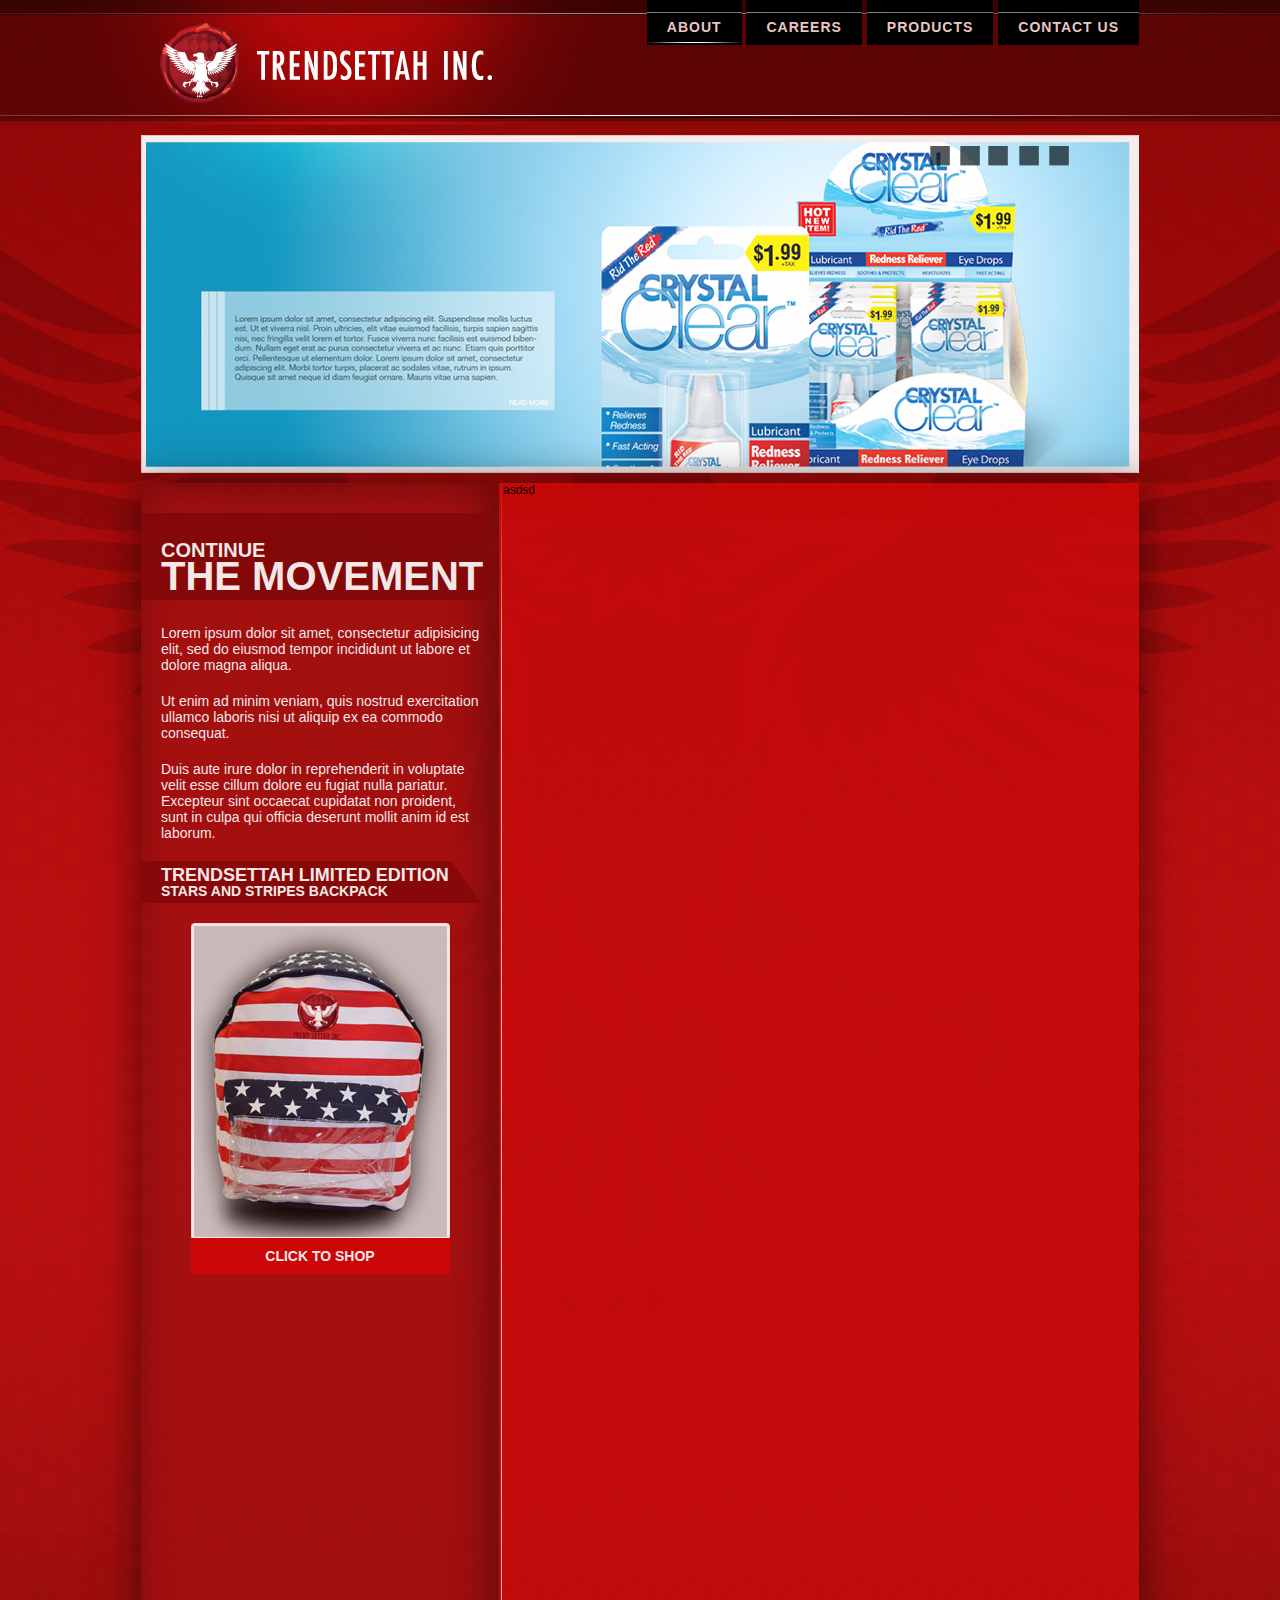
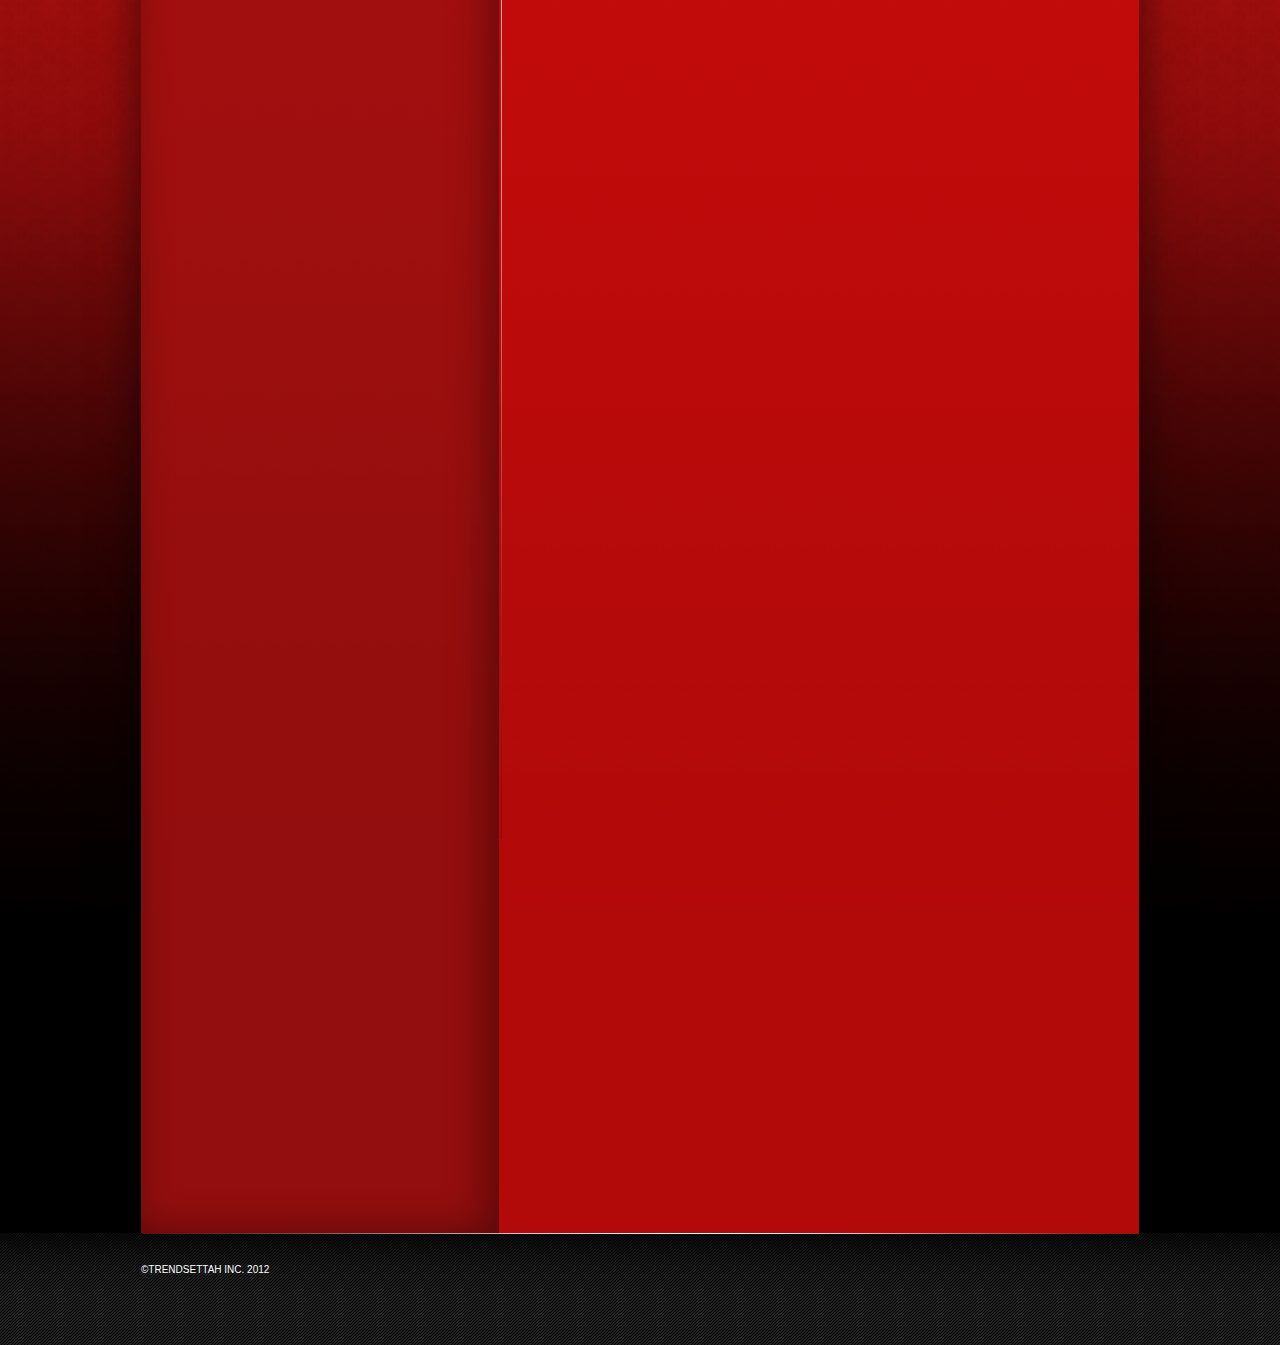
==== about.html @ 8397fa23 "adding new files to master" ====
<!DOCTYPE html PUBLIC "-//W3C//DTD XHTML 1.0 Transitional//EN" "http://www.w3.org/TR/xhtml1/DTD/xhtml1-transitional.dtd">
<html xmlns="http://www.w3.org/1999/xhtml">
<head>
<meta http-equiv="Content-Type" content="text/html; charset=utf-8" />
<link rel="stylesheet" type="text/css" href="css/styles.css" media="all">
<title>TRENDSETTAH INC</title>
</head>
<body>
    <div id="wrapper">
    	<div class="w1">
			<div class="w2">
            	<!-- HEADER -->
                <header id="header">
                	<section class="header">
                        <section class="logo"><a href="index.html"><img src="images/blank.gif" /></a></section>
                        <section class="main-nav-box">
                            <nav id="main-nav">
                                <ul>
                                    <li class="active"><a href="about.html">About</a></li>
                                    <li><a href="careers.html">Careers</a></li>
                                    <li><a href="products.html">Products</a></li>
                                    <li><a href="contactus.html">Contact Us</a></li>
                                </ul>
                            </nav>
                        </section>
                    </section>
                </header><!-- / HEADER -->
                
                <!-- / MAIN --><div id="main">
                	<div class="eagle-bg">
                		<section id="main-section">
                            <section class="slider">
                            	<img src="images/slider-temp.jpg" />
                            </section>
                            
                            <section class="content">
                                <section class="left-col left-float">
                                	<section class="left-col-lable-box">
                                        <h2>CONTINUE</h2>
                                        <h1>THE MOVEMENT</h1>                                        
                                    </section>
                                    <section class="left-col-content-text">
                                    Lorem ipsum dolor sit amet, consectetur adipisicing elit, sed do eiusmod tempor incididunt ut labore et dolore magna aliqua. 
                                    </section> 
                                    <section class="left-col-content-text">
                                    Ut enim ad minim veniam, quis nostrud exercitation ullamco laboris nisi ut aliquip ex ea commodo consequat. 
                                    </section> 
                                    <section class="left-col-content-text">
                                    Duis aute irure dolor in reprehenderit in voluptate velit esse cillum dolore eu fugiat nulla pariatur. Excepteur sint occaecat cupidatat non proident, sunt in culpa qui officia deserunt mollit anim id est laborum.
                                    </section> 
                                    <section class="left-col-shop">
                                        <section class="left-col-lable-box2">
                                        	<i></i>
                                            <h1>TRENDSETTAH LIMITED EDITION</h1>
                                            <h2>STARS AND STRIPES BACKPACK</h2>
                                        </section>
                                        <section class="left-col-shop-image left-center">
                                        	<img src="images/backpack_shop.jpg" />
                                        </section> 
                                        <section class="left-col-shop-link left-center">
                                        	<a href="shop.html">CLICK TO SHOP</a>
                                        </section> 
                                    </section>
                                </section>
                                <section class="divider-col left-float"></section>
                                <section class="right-col left-float">asdsd</section>
                            </section>
                            <section class="footer-divider"></section>
                		</section>
                        
                    </div>
                </div><!-- / MAIN -->
				
                <!-- FOOTER --><footer id="footer">
                    <footer class="footer-divider"></footer>
                    <footer class="footer-copyright">©TRENDSETTAH INC. 2012</footer>
                </footer><!-- / FOOTER -->
            </div>
    	</div>            
    </div>
</body>
</html>
---- css/styles.css ----
@font-face{
	font-family: 'myriadpro-semibold';
	src:url('../font/myriadpro-semibold.eot');
	src:url('../font/myriadpro-semibold.eot?#iefix') format('embedded-opentype'),
		url('../font/myriadpro-semibold.woff') format('woff'),
		url('../font/myriadpro-semibold.ttf') format('truetype'),
		url('../font/myriadpro-semibold.svg#MyriadProSemibold') format('svg');
}
@font-face{
	font-family: 'MyriadPro-Regular';
	src:url('../font/MyriadPro-Regular.eot');
	src:url('../font/MyriadPro-Regular.eot?#iefix') format('embedded-opentype'),
		url('../font/MyriadPro-Regular.woff') format('woff'),
		url('../font/MyriadPro-Regular.ttf') format('truetype'),
		url('../font/MyriadPro-Regular.svg#MyriadPro-Regular') format('svg');
}
@font-face{
	font-family: 'helveticaltstd-boldcond';
	src:url('../font/helveticaltstd-boldcond.eot');
	src:url('../font/helveticaltstd-boldcond.eot?#iefix') format('embedded-opentype'),
		url('../font/helveticaltstd-boldcond.woff') format('woff'),
		url('../font/helveticaltstd-boldcond.ttf') format('truetype'),
		url('../font/helveticaltstd-boldcond.svg#HelveticaLTStdCondBold') format('svg');
}
@font-face{
	font-family: 'helveticaneueltstd-mdcn';
	src:url('../font/helveticaneueltstd-mdcn.eot');
	src:url('../font/helveticaneueltstd-mdcn.eot?#iefix') format('embedded-opentype'),
		url('../font/helveticaneueltstd-mdcn.woff') format('woff'),
		url('../font/helveticaneueltstd-mdcn.ttf') format('truetype'),
		url('../font/helveticaneueltstd-mdcn.svg#HelveticaNeueLTStdMedCnRg') format('svg');
}
body{
	margin:0;
	color:#000;
	background:#000 url(../images/main_bg.jpg) left top repeat-x;
	font:12px/15px Arial, Helvetica, sans-serif;
	/*background:#f2e9da;*/
	min-width:980px;
}
img{
	border-style:none;
}
a{
	text-decoration:none;
	color:#00f;
}
a:hover{
	text-decoration:underline;
}
input,
textarea,
select{
	font:100% Arial, Helvetica, sans-serif;
	vertical-align:middle;
	color:#000;
}
a:focus,
input:focus,
textarea:focus,
select:focus{
	outline:none;
}
form,fieldset{
	margin:0;
	padding:0;
	border-style:none;
}
q{
	quotes:none;
}
q:before{
	content:''
}
q:after{
	content:''
}
article,
aside,
footer,
header,
nav,
section{
	display:block;
}
/* headings */ 
h1{
	font:30px/34px Arial, Helvetica, sans-serif;
	margin:0 0 15px;
}
h2{
	font-size:36px;
	line-height:40px;
	font-weight:normal;
	margin:0 0 15px;
}
h3{
	font-size:15px;
	line-height:19px;
	margin:0 0 15px;
}
h4{
	font-size:16px;
	line-height:20px;
	margin:0 0 15px;
}
h5{
	font-size:12px;
	line-height:16px;
	margin:0 0 15px;
}
h6{
	font-size:10px;
	line-height:14px;
	margin:0 0 10px;
}
/* end headings */
/* wrappers */ 
#wrapper{
	width:100%;
	overflow:hidden;
	position:relative;
}
.w1{
	position:relative;
	float:left;
	left:50%;
	width:100%;
}
.w2{
	position:relative;
	float:left;
	left:-50%;
	width:100%;
}
/* end wrappers */
/* header */ 
#header{
	position:relative;
	z-index:100;
	width:100%;
	height:125px;
	background: url(../images/header_background.jpg)center top no-repeat;
}
.header{
	position:relative;
	z-index:100;
	width:998px;
	height:125px;
	margin:0 auto;
}
#header .main-nav-box{
	width:600px;
	margin:0 auto;
	padding:0;
	float:right;
}
#header .main-nav-box .main-nav{
	margin:0;
	padding:0;	
}

#header .top{
	width:100%;
	height:10px;
	margin:0 auto;
	overflow:hidden;
	/*padding:12px 7px 13px;*/
	/*background-color:#390303;	*/
}
#header .top .contact-info{
	float:right;
}
#header .top .contact-info address{
	float:left;
	margin:0;
	font-style:normal;
	color:#dedede;
	font-size:12px;
	line-height:16px;
	text-shadow:0 1px #66686a;
	padding:0 1px 0 0;
}
#header .top .contact-info dl{
	float:left;
	margin:0;
	font-size:12px;
	line-height:16px;
	text-shadow:0 1px #66686a;
	color:#dedede;
}
#header .top .contact-info dt{
	float:left;
	padding:0 3px 0 15px;
	background:url(../images/bullet-01.png) no-repeat 6px 6px;
}
#header .top .contact-info dd{
	float:left;
	margin:0;
}
#header .holder{
	background:url(../images/bg-header-holder.png) repeat;
}
#header .frame{
	max-width:998px;
	margin:0 auto;
	padding:0 2px 0 0;
}
#header .frame:after{
	content:'';
	display:block;
	clear:both;
}
#header .logo{
	width:338px;
	height:80px;
	text-indent:-9999px;
	overflow:hidden;
	background:url(../images/blank.gif) no-repeat;
	float:left;
	margin:21px 18px 21px;
}
#header .logo a{
	display:block;
	height:100%;
}
#header .slogan{
	float:left;
	color:#feffff;
	text-shadow:0 1px #211b17;
	padding:23px 0 0;
	letter-spacing:1px;
	font:14px/16px Arial, Helvetica, sans-serif;
	text-transform:uppercase;
}
#header .slogan span{
	display:block;
	padding:0 0 0 44px;
}
#main-nav{
	float:right;
}
#main-nav ul{
	margin-top:20px;
	padding:0;
	list-style:none;
	color:#fff;
	font-family:Arial, Helvetica, sans-serif;
	text-transform:uppercase;
	letter-spacing:1px;
	font-size:14px;
	font-weight:bold;
}
#main-nav ul li{
	margin:0;
	padding:0;
	display:inline;
	padding:20px 20px 10px;
	background:#000 url(../images/nav-bg2.png) center center no-repeat;
	cursor:pointer;
}
#main-nav ul li.active{
	margin:0;
	padding:0;
	display:inline;
	padding:20px 20px 10px;
	background:#000 url(../images/nav-bg.png) center center no-repeat;
	color:#fff;
}
#main-nav ul li:hover{
	margin:0;
	padding:0;
	display:inline;
	padding:20px 20px 10px;
	background:#000 url(../images/nav-bg.png) center center no-repeat;
	color:#fff;
}
#main-nav ul li a, #main-nav ul li a:link{
	color:#eac6c6;
}
#main-nav ul li a:active, #main-nav ul li a:hover{
	color:#fff;
	text-decoration:none;
}

/*#top_nav{
	float:right;
	list-style:none;
	margin:0 0 0 -10px;
	padding:0;
}
#top_nav li{
	vertical-align:top;
	float:left;
	padding:0 0 0 9px;
	font:16px/75px Arial, Helvetica, sans-serif;
}
#top_nav a{
	float:left;
	padding:0 5px;
	color:#fff;
	text-shadow:0 1px #261f1b;
	background:url(../images/blank.gif) repeat;
}
#top_nav li:hover a,
#top_nav .current a{
	text-decoration:none;
	color:#f2d9bf;
	text-shadow:0 1px #332621;
	background:url(../images/bg-nav-hover.png) repeat;
}
#top_nav ul{
	position:absolute;
	top:44px;
	left:8px !important;
	list-style:none;
	margin:0;
	padding:0;
	width:169px !important;
	text-transform:none;
	font-size:12px;
	-webkit-box-shadow:none !important;
	-moz-box-shadow:none !important;
	box-shadow:none !important;
}
#top_nav ul ul{
	left:100% !important;
	top:0 !important;
}
#top_nav ul li,
#top_nav ul li:first-child{
	float:none;
	letter-spacing:0;
	padding:0 !important;
	line-height:39px;
	vertical-align:top;
	background:none !important;
}
#nav ul ul li a{
	float:none;
	display:block;
	color:#fff;
	background:url(../images/bg-header-holder.png) repeat;
}
#top_nav li:hover ul a,
#top_nav .current ul a{
	color:#fff;
	text-shadow:0 1px #261f1b;
	background:url(../images/bg-header-holder.png) repeat;
}
#top_nav ul li:hover a{
	color:#f2d9bf;
	text-shadow:0 1px #332621;
	background:url(../images/bg-nav-hover-drop.png) repeat;
}
#top_nav ul li:hover ul a{
	color:#fff;
	text-shadow:0 1px #261f1b;
	background:url(../images/bg-header-holder.png) repeat;
}
#top_nav ul ul li:hover a{
	color:#f2d9bf;
	text-shadow:0 1px #332621;
	background:url(../images/bg-nav-hover-drop.png) repeat;
}
#nav > ul > li > a{
	padding:0 5px !important;
}*/
/* end header */
/* main */ 
#main{
	position:relative;
	overflow:hidden;
	margin:0 auto;
	width:100%;
	
}
.eagle-bg{
	height:100%;
	width:100%;
	background:url(../images/eagle.png) center top no-repeat;
}

#main-section{
	width:998px;
	margin:0 auto;
	padding:0;
}

#main-section .slider{
	height:338px;
	margin:10px 0;
	padding:0;
}

#main-section .content{
	margin:10px 0 0 0;
	padding:0;
	background:#c60b0b;
	opacity:0.9;
	overflow:hidden;
	position:relative;
	webkit-box-shadow: 0px 0px 40px rgba(0,0,0,0.6);
	   moz-box-shadow: 0px 0px 40px rgba(0,0,0,0.6);
	       box-shadow: 0px 0px 40px rgba(0,0,0,0.6);
	height:100%;
}

.left-float{
	float:left;	
}

.left-center
{
	margin-left:auto;
 	margin-right:auto;
}
 
.left-col{
	width:358px;
	max-height:3000px;
	min-height:2350px;
	margin:0;
	padding:0;
	background: rgba(154,18,18,0.8);
	webkit-box-shadow: 0px 0px 40px rgba(0,0,0,0.6) inset;
	   moz-box-shadow: 0px 0px 40px rgba(0,0,0,0.6) inset;
	       box-shadow: -10px 0px 40px rgba(0,0,0,0.4) inset;
}
.divider-col{
	width:4px;
	max-height:3000px;
	min-height:2350px;
	background:url(../images/content-divider.jpg) center top no-repeat;
}
.right-col{
	width:636px;
	margin:0;
	padding:0 0 20px 0;
	background:url(../images/content-bg.jpg) left top repeat;
	height:100%;
}

.left-col-lable-box{
	width:330px;	
	margin-top:30px;
	margin-bottom:25px;
	padding: 30px 0 15px 20px;
	background:#820808;
	color:#FFF;
}

.left-col-shop{
	width:100%;
	font:10px Arial, Helvetica, sans-serif;
	color:#FFF;
	min-height:100%;
}

.left-col-lable-box2{
	width:290px;	
	padding-left:20px;
	font-family:Arial, Helvetica, sans-serif;
	background:#820808;
	color:#FFF;
	position:relative;
}

.left-col-lable-box2 > i{
	position:absolute;
	right:-30px;
	border-color: transparent transparent #820808 transparent;
	border-style: solid;
	border-width: 0 30px 42px 0;
}

.left-col-content-text{
	width:323px;	
	margin-bottom:20px;
	padding-left:20px;
	font:14px 'MyriadPro-Regular', Arial, Helvetica, sans-serif;
	color:#FFF;
}

.left-col-lable-box h1{
	font-weight:bold;
	font-size:40px;
	line-height:18px;
	margin:0;
	padding:5px 0 0 0;
}

.left-col-lable-box h2{
	font-weight:bold;
	font-size:20px;
	line-height:14px;
	margin:0;
	padding:0 0 5px 0;
}

.left-col-lable-box2 h1{
	font-weight:bold;
	font-size:18px;
	line-height:18px;
	margin:0;
	padding:5px 0 0 0;
}

.left-col-lable-box2 h2{
	font-weight:bold;
	font-size:14px;
	line-height:14px;
	margin:0;
	padding:0 0 5px 0;
}

.left-col-shop-image{
	width:259px;
	margin-top:20px;
	width:259px;
}

.left-col-shop-link{
	width:259px;
	background:#cf0707;
	font:14px Arial, Helvetica, sans-serif;
	font-weight:bold;
	text-align:center;
	color:#FFF;
	padding: 10px 0;
	
}

.left-col-shop-link a:link, .left-col-shop-link a:visited, .left-col-shop-link a:active {
	color:#FFF;
	text-decoration:none;
}

.left-col-shop-link a:hover{
	color:#FFF;
	text-decoration:underline;
}


.right-col-lable-box{
	width:auto;	
	padding: 3px 0px 3px 5px;
	font-family:Arial, Helvetica, sans-serif;
	color:#FFF;
	position:relative;
	margin: 30px 0 5px 0;
}
.right-col-lable-box h3{
	font-weight:bold;
	font-size:14px;
	line-height:14px;
	margin:0 0 10px 0;
	padding:5px;
	background:#820808;
}
.prod-thumbs{
	width:140px;
	height:auto;
	background:#810808;
	padding:3px;
	float:left;
	margin-right:10px;
}

.prod-thumbs article{
	padding:6px 3px 3px 3px;
}

.clear{
	clear:both;
	margin:0;
	padding:0;
}
.right-col-lable-box h4{
	font-weight:bold;
	font-size:11px;
	line-height:11px;
	margin:0;
	padding:5px 0 0 0;
}

/***********/
#main .visual{
	position:relative;
	z-index:60;
	overflow:hidden;
}
#main .visual .holder{
	max-width:960px;
	margin:0 auto;
	padding:188px 19px 0 21px;
	position:relative;
}
#main .visual .holder:after{
	content:'';
	display:block;
	clear:both;
}
#main .visual .search,
#main .main-block .search{
	float:right;
	width:258px;
	position:relative;
	padding:12px 16px;
	border:solid 1px #403636;
	-webkit-border-radius:11px;
	-moz-border-radius:11px;
	border-radius:11px;
	background:url(../images/bg-search.png) repeat;
	-webkit-box-shadow:inset 0 0 25px #120d0a;
	-moz-box-shadow:inset 0 0 25px #120d0a;
	box-shadow:inset 0 0 25px #120d0a;
}
#main .main-block .search{
	margin:-4px 0 0 33px;
	position:relative;
}
#main .visual .search .title,
#main .main-block .search .title{
	overflow:hidden;
	margin:-1px 0 3px -26px;
	letter-spacing:1px;
}
#main .visual .search .title span,
#main .main-block .search .title span{
	float:left;
	height:32px;
	padding:0 12px 9px 40px;
	background:url(../images/bg-search-title-inner.png) no-repeat;
	color:#fff;
	text-shadow:0 1px #970219;
	font:18px/32px Arial, Helvetica, sans-serif;
}
#main .visual .search label,
#main .main-block .search label{
	display:block;
	padding:0 3px 2px;
	font-size:12px;
	line-height:16px;
	color:#8e6047;
	clear:both;
}
#main .visual .search .text,
#main .main-block .search .text{
	width:235px;
	height:26px;
	float:left;
	font-size:12px;
	line-height:26px;
	border:solid 1px #332220;
	background:none;
	color:#a18181;
	padding:5px 10px;
	margin:0 0 8px;
	position:relative;
	-webkit-box-shadow:inset 0 0 3px #0b0807;
	-moz-box-shadow:inset 0 0 3px #0b0807;
	box-shadow:inset 0 0 3px #0b0807;
	-webkit-border-radius:9px;
	-moz-border-radius:9px;
	border-radius:9px;
	clear:both;
}
#main .visual .search select,
#main .main-block .search select{
	width:255px;
}
#main .visual .search .row,
#main .main-block .row{
	overflow:hidden;
	margin:0 0 12px -3px;
	clear:both;
}
#main .visual .search .col,
#main .main-block .search .col{
	float:left;
	width:127px;
	padding:0 0 0 3px;
}
#main .visual .search .slider-holder,
#main .main-block .search .slider-holder{
	width:113px;
	height:36px;
	border:solid 1px #332220;
	-webkit-box-shadow:inset 0 0 3px #0b0807;
	-moz-box-shadow:inset 0 0 3px #0b0807;
	box-shadow:inset 0 0 3px #0b0807;
	-webkit-border-radius:9px;
	-moz-border-radius:9px;
	border-radius:9px;
	position:relative;
	overflow:hidden;
	padding:0 0 0 12px;
}
#main .visual .search .range .slider-holder,
#main .main-block .search .range .slider-holder{
	width:100%;
	padding:0;
	height:34px;
	-webkit-box-shadow:none !important;
	-moz-box-shadow:none !important;
	box-shadow:none !important;
	-webkit-border-radius:0;
	-moz-border-radius:0;
	border-radius:0;
	border:0;
}
#main .visual .search .slider-holder input,
#main .main-block .search .slider-holder input{
	float:left;
	padding:0;
	width:13px;
	border:0;
	background:none;
	height:36px;
	color:#a18181;
	font:bold 14px/36px Arial, Helvetica, sans-serif;
}
#main .visual .search .slider,
#main .main-block .search .slider{
	background:url(../images/bg-slider-01.png) no-repeat 0 13px;
	position:relative;
	float:left;
	height:36px;
	width:90px;
}
#main .visual .search .ui-slider-handle,
#main .main-block .search .ui-slider-handle{
	background:url(../images/bg-slider-handle.png) no-repeat;
	height:19px;
	width:18px;
	margin:0 0 0 -7px;
	position:absolute;
	top:9px;
}
#main .visual .search .ui-slider,
#main .main-block .search .ui-slider{
	position:relative;
	margin:0 5px;
}
#main .visual .search .ui-slider-range,
#main .main-block .search .ui-slider-range{
	background:url(../images/bg-slider-range-01.png) no-repeat 0 13px;
	height:36px;
	margin:0 -5px;
}
#main .visual .search .range,
#main .main-block .search .range{
	padding:9px 6px 0;
	border:solid 1px #332220;
	-webkit-box-shadow:inset 0 0 3px #0b0807;
	-moz-box-shadow:inset 0 0 3px #0b0807;
	box-shadow:inset 0 0 3px #0b0807;
	-webkit-border-radius:9px;
	-moz-border-radius:9px;
	border-radius:9px;
	position:relative;
	margin:0 0 14px;
}
#main .visual .search .info,
#main .main-block .search .info{
	overflow:hidden;
	padding:0 3px;
}
#main .visual .search .info span,
#main .main-block .search .info span{
	float:left;
	height:18px;
	font:12px/16px Arial, Helvetica, sans-serif;
	color:#a18181;
}
#main .visual .search .info em,
#main .main-block .search .info em{
	font-style:normal;
	float:left;
	padding:0 6px 0 0;
}
#main .visual .search .info input,
#main .main-block .search .info input{
	width:70px;
	height:18px;
	float:left;
	font:bold 12px/16px Arial, Helvetica, sans-serif;
	border:0;
	background:none;
	color:#a18181;
	padding:0;
	margin:0;
}
#main .visual .search .info .alignright,
#main .main-block .search .info .alignright{
	float:right;
	text-align:right;
}
#main .visual .search .range .slider-block,
#main .main-block .search .range .slider-block{
	height:24px;
}
#main .visual .search .slider-range-holder,
#main .main-block .search .slider-range-holder{
	background:url(../images/bg-slider-02.png) no-repeat 0 11px;
	height:24px;
}
#main .visual .search .slider-range-holder .ui-slider-range,
#main .main-block .search .slider-range-holder .ui-slider-range{
	background:url(../images/bg-slider-range-02.png) repeat-x 0 11px;
	height:24px;
	position:absolute;
}
#main .visual .search .slider-range-holder .ui-slider-handle,
#main .main-block .search .slider-range-holder .ui-slider-handle{
	margin:0 0 0 -10px;
	top:7px;
}
#main .visual .search .slider-range,
#main .main-block .search .slider-range{
	height:24px;
	margin:0 3px;
	position:relative;
}
#main .visual .search .range .slider-range,
#main .main-block .search .range .slider-range{
	margin:0 10px;
}
#main .visual .search .submit,
#main .main-block .search .submit{
	width:118px;
	height:35px;
	background:url(../images/buttons.png) no-repeat;
	border:0;
	cursor:pointer;
	display:block;
	padding:0 0 1px;
	color:#fbf3dc;
	font:14px/34px Arial, Helvetica, sans-serif;
	text-transform:uppercase;
	text-shadow:0 1px #8b071b;
	margin:0 auto;
}
#main .visual .description{
	float:left;
	width:580px;
	padding:161px 10px 0 0;
	color:#fff;
	font:36px/36px Arial, Helvetica, sans-serif;
}
#main .visual .description .title{
	display:block;
	font:48px/52px Arial, Helvetica, sans-serif;
	margin:0 0 -3px;
	text-transform:uppercase;
}
#main .visual .description p{
	margin:0;
}
#main .visual .description p span{
	display:block;
}
#main .social{
	position:absolute;
	top:257px;
	right:30px;
	list-style:none;
	margin:0;
	padding:0;
	z-index:200;
}
#main .social li{
	padding:0 0 17px;
	vertical-align:top;
}
#main .social a{
	vertical-align:top;
	display:block;
	background:url(../images/bg-social.png) no-repeat;
	width:32px;
	height:31px;
	position:relative;
	cursor:pointer;
}
#main .social a:hover{
	text-decoration:none;
}
#main .social .facebook{
	background-position:0 0;
}
#main .social .twitter{
	background-position:-32px 0;
}
#main .social .youtube{
	background-position:-64px 0;
}
#main .social .linkedin{
	background-position:-96px 0;
}
#main .social .google{
	background-position:-128px 0;
}
#main .social .rss{
	background-position:-160px 0;
}
.inner-page #main .social .facebook{
	background-position:0 -62px;
}
.inner-page #main .social .twitter{
	background-position:-32px -62px;
}
.inner-page #main .social .youtube{
	background-position:-64px -62px;
}
.inner-page #main .social .linkedin{
	background-position:-96px -62px;
}
.inner-page #main .social .google{
	background-position:-128px -62px;
}
.inner-page #main .social .rss{
	background-position:-160px -62px;
}
#main .social .facebook:hover{
	background-position:0 -31px;
}
#main .social .twitter:hover{
	background-position:-32px -31px;
}
#main .social .youtube:hover{
	background-position:-64px -31px;
}
#main .social .linkedin:hover{
	background-position:-96px -31px;
}
#main .social .google:hover{
	background-position:-128px -31px;
}
#main .social .rss:hover{
	background-position:-160px -31px;
}
#main .social span{
	position:absolute;
	top:0;
	left:-99999px;
	width:84px;
	text-align:right;
	color:#f2d9bf;
	text-shadow:0 1px #3a3937;
	font:italic 16px/31px Times New Roman, Times, serif;
}
.inner-page #main .social span{
	color:#000;
	text-shadow:1px 1px 2px #ccc;
}
#main .social a:hover span{
	left:-103px;
}
#main .slideshow-holder{
	margin:-589px 0 0;
	overflow:hidden;
	width:100%;
	border-bottom:solid 1px #8e8a84;
	position:relative;
	z-index:10;
	background:url(../images/bg-slideshow-holder.png) repeat;
}
#main .slideshow{
	margin:0 auto;
	width:1600px;
	height:710px;
	overflow:hidden;
}
#main .slideshow .slide{
	width:1600px;
	height:710px;
	overflow:hidden;
}
#main .slideshow .slide img{
	vertical-align:top;
}
#main .info-section{
	border-bottom:solid 1px #4b4b4b;
	background:url(../images/bg-info-section.gif) repeat-x;
	position:relative;
	z-index:70;
}
#main .info-section .info-holder{
	background:url(../images/bg-info-holder.jpg) no-repeat 50% 0;
	padding:0 0 21px;
}
#main .info-section .heading{
	max-width:975px;
	margin:0 auto;
	position:relative;
	top:-62px;
	height:44px;
	background:url(../images/bg-heading.png) repeat;
	padding:18px 23px 0 0;
}
#main .info-section .map{
	float:left;
	width:261px;
	height:143px;
	background:url(../images/bg-map.png) no-repeat;
	margin:-105px 0 0 -3px;
	position:relative;
}
#main .info-section .map .map-search{
	position:absolute;
	top:-5px;
	left:63px;
	overflow:hidden;
	text-indent:-9999px;
	background:url(../images/buttons.png) no-repeat 0 -35px;
	z-index:100;
	width:99px;
	height:88px;
}
#main .info-section .heading .title{
	display:block;
	overflow:hidden;
	padding:0 0 0 10px;
	text-align:right;
	color:#000;
	font:24px/28px Arial, Helvetica, sans-serif;
}
#main .info-section .gallery{
	width:100%;
	overflow:hidden;
	position:relative;
	padding:13px 0 0;
	top:-62px;
	margin:0 0 -62px;
}
#main .info-section .gallery .holder{
	position:relative;
	float:left;
	left:50%;
}
#main .info-section .gallery .frame{
	position:relative;
	float:left;
	left:-50%;
	width:975px;
}
#main .info-section .scrollable-area{
	height:215px !important;
	width:975px !important;
	overflow:auto;
	padding:0 0 25px;
}
#main .info-section .gallery ul{
	list-style:none;
	margin:0;
	padding:7px 0 0;
	width:2925px;
}
#main .info-section .gallery ul:after{
	content:'';
	display:block;
	clear:both;
}
#main .info-section .gallery li{
	float:left;
	width:292px;
	height:187px;
	overflow:hidden;
	padding:6px;
	background:#fff;
	margin:0 10px 0 11px;
	-webkit-box-shadow:0 0 6px #a19a8e;
	-moz-box-shadow:0 0 6px #a19a8e;
	box-shadow:0 0 6px #a19a8e;
	position:relative;
}
#main .info-section .gallery img{
	display:block;
	position:relative;
	z-index:20;
}
#main .info-section .gallery .description{
	position:absolute;
	top:6px;
	left:-99999px;
	width:242px;
	height:127px;
	padding:55px 25px 5px;
	background:url(../images/bg-description.png) repeat;
	z-index:21;
}
#main .info-section .gallery li:hover .description{
	left:6px;
}
#main .info-section .gallery .box{
	border:solid #fff;
	border-width:2px 0;
	padding:12px 0 11px;
}
#main .info-section .gallery .ttl{
	display:block;
	text-align:center;
	padding:0 0 12px;
	font-size:18px;
	line-height:22px;
}
#main .info-section .gallery .ttl a{
	color:#fff;
}
#main .info-section .gallery ul ul{
	list-style:none;
	margin:0;
	padding:0;
	width:auto;
	overflow:hidden;
}
#main .info-section .gallery ul ul li{
	-webkit-box-shadow:none !important;
	-moz-box-shadow:none !important;
	box-shadow:none !important;
	height:auto;
	margin:0;
	padding:0 0 0 26px;
	background:url(../images/sep-01.png) no-repeat 14px 3px;
	width:auto;
	color:#fff;
	font-size:12px;
	line-height:16px;
}
#main .info-section .gallery ul ul li:first-child{
	padding:0 0 0 3px;
	background:none;
}
#main .about{
	height:764px;
}
#main .about .holder{
	max-width:1000px;
	margin:0 auto;
	padding:69px 0 0;
}
#main .about .box{
	width:860px;
	background:url(../images/bg-box.png) repeat;
	position:relative;
	-webkit-border-radius:10px;
	-moz-border-radius:10px;
	border-radius:10px;
	margin:0 auto 43px;
	padding:28px 29px 8px;
	-webkit-box-shadow:0 0 40px #111;
	-moz-box-shadow:0 0 40px #111;
	box-shadow:0 0 40px #111;
	overflow:hidden;
}
#main .about .box .img{
	float:left;
	width:217px;
	height:229px;
	overflow:hidden;
	margin:2px 41px 0 0;
}
#main .about .box .img img{
	display:block;
	width:100%;
	max-width:100%;
}
#main .about .box .description{
	overflow:hidden;
	font-size:12px;
	line-height:18px;
}
#main .about .box h1{
	margin:0 0 21px;
	color:#e71838;
	text-shadow:0 1px #9a9691;
	letter-spacing:1px;
}
#main .about .box h1 strong{
	font:30px/34px 'helveticaltstd-boldcond', sans-serif;
}
#main .about .box p{
	margin:0;
	padding:0 0 18px;
}
#main .about .images{
	list-style:none;
	margin:0;
	padding:0 0 0 43px;
}
#main .about .images:after{
	content:'';
	display:block;
	clear:both;
}
#main .about .images li{
	float:left;
	position:relative;
}
#main .about .images .img-01{
	z-index:3;
}
#main .about .images .img-02{
	z-index:1;
	margin:26px -64px 0 -73px;
}
#main .about .images .img-03{
	z-index:2;
	margin:10px 0 0;
}
#main .about .images img{
	vertical-align:top;
}
/* end main */
/* footer */ 

#footer{
	/*background:#271610;
	font-size:11px;
	line-height:14px;
	color:#fff;*/
	height:112px;
	background:url(../images/footer_background.jpg) left top repeat-x;
}

.footer-divider{
	height:1%;
	background:url(../images/footer-divider.jpg) center top no-repeat;
	margin:0 auto;
	padding:0;
	width:998px;
}
#footer .footer-copyright{
	width:998px;
	margin:0 auto;
	padding-top:30px;
	font:10px Arial, Helvetica, sans-serif;
	color:#FFF;
}

#footer .holder{
	max-width:974px;
	margin:0 auto;
	padding:25px;
}
#footer .block{
	float:left;
	width:610px;
	margin:0 5px 0 0;
}
#footer .nav{
	list-style:none;
	margin:0;
	padding:0;
	overflow:hidden;
	font-size:11px;
}
#footer .nav li{
	float:left;
	line-height:14px;
	padding:0 0 0 16px;
	background:url(../images/bullet-03.gif) no-repeat 7px 7px;
}
#footer .nav li:first-child{
	padding:0;
	background:none;
}
#footer .nav a{
	float:left;
	color:#fff;
}
#footer .nav a:hover,
#footer .nav .current a{
	text-decoration:none;
	color:#f2d9bf;
}
#footer p{
	margin:0;
}
#footer p a{
	color:#fff;
}
#footer .box{
	overflow:hidden;
	text-align:right;
}
/* end footer */
/* custom-forms */ 
/* custom forms styles */
.customForm-hidden {
	display: block !important;
	position: absolute !important;
	left:-9999px !important;
}
/* custom select styles */
.select-area {
	float: left;
	position: relative;
	overflow: hidden;
	height: 38px;
	margin:0 0 12px;
}
.select-area .select-opener {
	background:url(../images/bullet-02.png) no-repeat;
	position: absolute;
	z-index: 3;
	cursor:pointer;
	top: 4px;
	right: 4px;
	width: 29px;
	height: 29px;
}
.select-area .left {
	position: absolute;
	width: 10px;
	height: 31px;
	z-index: 1;
	top: 0;
	left: 0;
}
.select-area .center {
	white-space: nowrap;
	position: relative;
	font-size:12px;
	line-height: 36px;
	cursor:pointer;
	display: block;
	z-index: 2;
	color:#a18181;
	-webkit-box-shadow:inset 0 0 3px #0b0807;
	-moz-box-shadow:inset 0 0 3px #0b0807;
	box-shadow:inset 0 0 3px #0b0807;
	-webkit-border-radius:9px;
	-moz-border-radius:9px;
	border-radius:9px;
	border:solid 1px #332220;
	padding:0 35px 0 10px;
}
.select-area .center img {
	margin: 5px 5px 0 0;
	position: relative;
	float: left;
}
.options-overflow div.drop-list {
	overflow: auto;
}
.options-hidden {
	position: absolute !important;
	top: -9999px !important;
	left: -9999px !important;
}
.select-options {
	z-index: 3000;
	background:#1d110b;
	position: absolute;
	-webkit-border-radius:0 0 4px 4px;
	-moz-border-radius:0 0 4px 4px;
	border-radius:0 0 4px 4px;
}
.select-options .drop-holder {
	height: 1%;
}
.select-options div.drop-list {
	width: 100%;
}
.select-options ul {
	overflow: hidden;
	list-style: none;
	width: 100%;
	padding: 0;
	margin: 0;
}
.select-options ul .last-child{
	-webkit-border-radius:0 0 4px 4px;
	-moz-border-radius:0 0 4px 4px;
	border-radius:0 0 4px 4px;
}
.select-options ul li {
	overflow: hidden;
	float: left;
	width: 100%;
	font:12px/26px Arial, Helvetica, sans-serif;
}
.select-options ul a {
	text-decoration: none;
	cursor:pointer;
	color: #8e6047;
	display: block;
	overflow: hidden;
	height: 1%;
	padding:5px 10px;
}
.select-options ul a span {
	cursor: default;
	float: left;
}
.select-options .item-selected a {
	text-decoration: none;
	background: #291810;
}
.select-options ul a:hover {
	text-decoration: none;
}
/* custom scroll styles */
.scrollable-focus1,
.scrollable-focus1 .scrollable-area{
	background: #ffd !important;
}
.scrollable-focus1 .scrollable-area .scrollable-area {
	background: #fff !important;
}
.scrollable-area-wrapper {
	position: relative;
	overflow: hidden;
}
.scrollable-area-wrapper .vscrollbar {
	background:#ccc;
	position: absolute;
	cursor: default;
	height: 100%;
	width: 20px;
	top: 0;
	right: 0;
	z-index: 100;
}
.scrollable-area-wrapper .scrollable-fake {
	overflow: hidden;
	position: relative;
}
.scrollable-area-wrapper .vscroll-up,
.scrollable-area-wrapper .vscroll-down {
	background:#ccc;
	overflow: hidden;
	width: 20px;
	height: 20px;
	right: 0;
	top: 0;
}
.scrollable-area-wrapper .vscroll-line {
	position: relative;
	width: 100%;
}
.scrollable-area-wrapper .vscroll-down {
	background-position: -20px 0;
	top: auto;
	bottom: 0;
}
.scrollable-area-wrapper .vscroll-slider {
	position: absolute;
	overflow: hidden;
	width: 20px;
}
.scrollable-area-wrapper .scroll-bar-top,
.scrollable-area-wrapper .scroll-bar-bottom {
	background:#ccc;
	position: absolute;
	top: 0;
	width: 20px;
	height: 20px;
}
.scrollable-area-wrapper .scroll-bar-bottom {
	background-position: -20px 100%;
	top: auto;
	bottom: 0;
}
/* horizontal scroll styles */
.scrollable-area-wrapper .hscrollbar {
	background:url(../images/bg-hscroll.png) no-repeat 50% 10px;
	position: absolute;
	cursor: default;
	width: 100%;
	height: 17px;
	bottom: 0;
	left: 0;
	z-index: 100;
	padding:0 0 3px;
}
.scrollable-area-wrapper .hscroll-line {
	position: relative;
	height: 20px;
	float: left;
}
.scrollable-area-wrapper .hscroll-left,
.scrollable-area-wrapper .hscroll-right {
	display:none;
}
.scrollable-area-wrapper .hscroll-slider{
	background: #ed677b;
	background: url([data-uri]);
	background: -moz-linear-gradient(top, #ed677b 0%, #de1c3a 1%, #b30620 100%);
	background: -webkit-gradient(linear, left top, left bottom, color-stop(0%,#ed677b), color-stop(1%,#de1c3a), color-stop(100%,#b30620));
	background: -webkit-linear-gradient(top, #ed677b 0%,#de1c3a 1%,#b30620 100%);
	background: -o-linear-gradient(top, #ed677b 0%,#de1c3a 1%,#b30620 100%);
	background: -ms-linear-gradient(top, #ed677b 0%,#de1c3a 1%,#b30620 100%);
	background: linear-gradient(to bottom, #ed677b 0%,#de1c3a 1%,#b30620 100%);
	position: absolute;
	overflow: hidden;
	height: 7px;
	border:solid 1px #3b0505;
	margin:7px 0 0;
	-webkit-border-radius:5px;
	-moz-border-radius:5px;
	border-radius:5px;
}
.scrollable-area-wrapper .scroll-bar-left,
.scrollable-area-wrapper .scroll-bar-right {
	position: absolute;
	left: 0;
	top: 0;
	width: 20px;
	height: 20px;
}
.scrollable-area-wrapper .scroll-bar-right {
	background-position: 100% -20px;
	left: auto;
	right: 0;
}
/* end custom-forms */
/* inner */ 
#main .slideshow-frame{
	overflow:hidden;
	width:100%;
	border-bottom:solid 1px #8e8a84;
	position:relative;
	z-index:10;
	background:url(../images/bg-slideshow-holder.png) repeat;
}
#main .inner-slideshow{
	margin:0 auto;
	width:1600px;
	height:297px;
	overflow:hidden;
}
#main .inner-slideshow .slide{
	width:1600px;
	height:297px;
	overflow:hidden;
}
#main .inneer-slideshow .slide img{
	vertical-align:top;
}
#main .slogan{
	overflow:hidden;
	max-width:956px;
	padding:0 22px;
	margin:-136px auto 26px;
	position:relative;
	z-index:20;
	font:24px/28px Arial, Helvetica, sans-serif;
	color:#fff;
}
#main .slogan .title{
	display:block;
	font:33px/37px Arial, Helvetica, sans-serif;
	text-transform:uppercase;
	margin:0 0 -6px;
}
#main .slogan p{
	margin:0;
}
.inner-page #main .social{
	top:316px;
}
#main .main-block{
	width:960px;
	margin:0 auto;
	padding:40px;
	position:relative;
	z-index:30;
	min-height:883px;
	background:url(../images/bg-main-block.png) no-repeat;
}
#main .main-block .text-block{
	overflow:hidden;
	color:#000;
	font-size:12px;
	line-height:20px;
}
#main .main-block .text-block .title{
	display:block;
	padding:0 0 16px;
	color:#ab021c;
	font:24px/28px Arial, Helvetica, sans-serif;
}
#main .main-block .text-block .title span{
	font:24px/28px 'myriadpro-semibold', sans-serif;
}
#main .main-block .text-block .emphazised{
	display:block;
	font-size:12px;
	line-height:20px;
	color:#000;
	font-weight:bold;
	text-indent:36px;
	padding:0 0 20px;
	text-align:justify;
}
#main .main-block .text-block p{
	margin:0;
	padding:0 0 20px;
	text-align:justify;
}
/* end inner */
/* responsive 480px - 767px */ 
@media only screen and (max-width:767px){
	body{
		min-width:480px;
	}
	#header .top{
		margin:0;
		overflow:hidden;
		padding:9px 20px 8px;
	}
	#header .top .contact-info{
		float:none;
		width:100%;
		overflow:hidden;
	}
	#header .top .contact-info address{
		float:none;
		display:block;
		text-align:right;
		font-size:11px;
		line-height:14px;
		color:#dedede;
	}
	#header .top .contact-info dl{
		float:right;
		overflow:hidden;
		font-size:11px;
		line-height:14px;
		color:#dedede;
	}
	#header .top .contact-info dt{
		background:url(../images/bullet-01.png) no-repeat 6px 6px;
	}
	#header .top .contact-info dt:first-child{
		background:none;
	}
	#header .frame{
		margin:0;
		padding:0 12px 0 0;
	}
	#header .logo{
		margin:-15px 0 -12px 16px;
	}
	#header .slogan{
		float:none;
		position:absolute;
		top:118px;
		left:0;
		width:100%;
		text-align:center;
	}
	#header .slogan span{
		display:inline;
		padding:0;
	}
	#top_nav{
		display:none;
	}
	#nav{
		padding:13px 0 0;
	}
	#nav .mobile-nav{
		display:block;
		float:right;
		width:154px;
		position:relative;
	}
	#nav .mobile-nav .opener{
		display:block;
		height:44px;
		width:154px;
		background:url(../images/bg-mobile-nav.png) repeat;
		cursor:pointer;
		color:#f2d9bf;
		text-shadow:0 1px #6b1a1b;
		font:14px/44px Arial, Helvetica, sans-serif;
	}
	#nav .mobile-nav .opener:hover{
		text-decoration:none;
	}
	#nav .mobile-nav .opener span{
		display:block;
		padding:0 30px 0 14px;
		background:url(../images/bullet-04.png) no-repeat 127px 19px;
	}
	#nav .mobile-nav ul{
		list-style:none;
		margin:0;
		padding:0;
		position:absolute;
		top:44px;
		left:0;
		width:154px;
		background:url(../images/bg-mobile-nav.png) repeat;
	}
	#nav .mobile-nav ul li{
		font:14px/36px Arial, Helvetica, sans-serif;
	}
	#nav .mobile-nav ul a{
		display:block;
		padding:4px 14px;
		color:#f2d9bf;
		text-shadow:0 1px #6b1a1b;
	}
	#nav .mobile-nav ul a:hover{
		text-decoration:none;
		background:url(../images/bg-mobile-nav.png) repeat;
	}
	#main{
		top:-124px;
		margin:0 0 -124px;
	}
	#main .visual .holder{
		margin:0;
		padding:175px 0 0;
	}
	#main .visual .description{
		float:none;
		width:100%;
		padding:0 0 16px;
		font:17px/17px Arial, Helvetica, sans-serif;
		text-shadow:0 1px #403e34;
		text-align:center;
	}
	#main .visual .description .title{
		display:block;
		font:23px/27px Arial, Helvetica, sans-serif;
	}
	#main .visual .search{
		float:none;
		width:258px;
		margin:0 auto;
	}
	#main .visual .social{
		display:none;
	}
	#main .slideshow-holder{
		margin:-646px 0 0;
		border:0;
	}
	#main .info-section .info-holder{
		background:url(../images/bg-info-holder.jpg) no-repeat 50% 0;
		padding:0 0 21px;
	}
	#main .info-section .heading{
		max-width:975px;
		margin:0;
		padding:0;
		top:0;
		height:61px;
		background:#dcd3c5;
		width:100%;
	}
	#main .info-section .map{
		margin:-102px 0 -19px 11px;
	}
	#main .info-section .heading .title{
		text-align:center;
		clear:both;
		padding:0;
		color:#000;
		font:18px/22px Arial, Helvetica, sans-serif;
	}
	#main .info-section .gallery{
		margin:0;
		top:0;
	}
	#main .info-section .gallery .frame{
		width:325px;
	}
	#main .info-section .scrollable-area{
		width:325px !important;
	}
	.scrollable-area-wrapper .hscrollbar {
		background:url(../images/bg-hscroll-mobile.png) no-repeat 50% 10px;
	}
	#main .about{
		height:auto;
		background-size:cover;
	}
	#main .about .holder{
		max-width:1000px;
		margin:0;
		padding:67px 0 14px;
	}
	#main .about .box{
		width:auto;
		margin:0 20px 43px;
		padding:20px 20px 3px;
	}
	#main .about .box .img{
		width:173px;
		height:auto;
		margin:3px 20px 20px 0;
	}
	#main .about .box .description{
		font-size:11px;
		line-height:14px;
	}
	#main .about .box h1{
		margin:0 0 10px;
		font-size:18px;
		line-height:18px;
	}
	#main .about .box h1 strong{
		font-size:18px;
		line-height:18px;
	}
	#main .about .box p{
		padding:0 0 14px;
	}
	#main .about .images{
		padding:0;
		width:480px;
		margin:0 auto;
	}
	#main .about .images .img-01{
		width:176px;
	}
	#main .about .images .img-02{
		width:183px;
		margin:12px -31px 0 -36px;
	}
	#main .about .images .img-03{
		width:178px;
		margin:4px 0 0;
	}
	#main .about .images img{
		display:block;
		width:100%;
		max-width:100%;
	}
	#footer .holder{
		margin:0;
		padding:19px 50px;
		text-align:center;
	}
	#footer .block{
		float:none;
		padding:0 0 16px;
		width:100%;
		margin:0;
	}
	#footer .nav li{
		float:none;
		display:inline;
		line-height:14px;
		background:url(../images/bullet-03.gif) no-repeat 7px 6px;
	}
	#footer .nav a{
		float:none;
	}
	#footer .box{
		text-align:center;
	}
	#main .slogan{
		padding:0;
		margin:-136px auto 26px;
		font:17px/17px Arial, Helvetica, sans-serif;
		text-shadow:0 1px #403e34;
		text-align:center;
	}
	#main .slogan .title{
		font:23px/27px Arial, Helvetica, sans-serif;
		margin:0 0 -2px;
	}
	
	#main .main-block{
		width:auto;
		padding:20px 20px 0;
		min-height:1px;
		background:#fff;
		-webkit-border-radius:5px;
		-moz-border-radius:5px;
		border-radius:5px;
		margin:0 20px 20px;
		-webkit-box-shadow:0 0 15px rgba(31, 31, 31, 0.4);
		-moz-box-shadow:0 0 15px rgba(31, 31, 31, 0.4);
		box-shadow:0 0 15px rgba(31, 31, 31, 0.4);
	}
	#main .main-block .text-block{
		font-size:11px;
		line-height:14px;
	}
	#main .main-block .text-block .title{
		padding:0 0 10px;
		font:18px/22px Arial, Helvetica, sans-serif;
	}
	#main .main-block .text-block .title span{
		font:18px/22px 'myriadpro-semibold', sans-serif;
	}
	#main .main-block .text-block .emphazised{
		font-size:11px;
		line-height:14px;
	}
	#main .main-block .search{
		float:none;
		margin:0 auto 20px;
	}
}
/* end responsive 480px - 767px */
/* responsive 768px - 980px */ 
@media only screen and (min-width:768px) and (max-width:980px){
	body{
		min-width:480px;
	}
	#header .top{
		margin:0;
		overflow:hidden;
		padding:12px 0 15px;
	}
	#header .top .contact-info{
		float:none;
		width:100%;
		text-align:center;
		overflow:hidden;
	}
	#header .top .contact-info address{
		float:none;
		display:inline;
	}
	#header .top .contact-info dl{
		float:none;
		overflow:hidden;
		display:inline;
	}
	#header .top .contact-info dt{
		display:inline;
		float:none;
		background:url(../images/bullet-01.png) no-repeat 6px 6px;
	}
	#header .top .contact-info dd{
		display:inline;
		float:none;
	}
	#header .frame{
		margin:0;
		padding:0 12px 10px 0;
	}
	#header .logo{
		margin:-26px -5px -12px 14px;
	}
	#top_nav{
		display:none;
	}
	#nav{
		padding:13px 0 0;
	}
	#nav .mobile-nav{
		display:block;
		float:right;
		width:154px;
		position:relative;
	}
	#nav .mobile-nav .opener{
		display:block;
		height:44px;
		width:154px;
		background:url(../images/bg-mobile-nav.png) repeat;
		cursor:pointer;
		color:#f2d9bf;
		text-shadow:0 1px #6b1a1b;
		font:14px/44px Arial, Helvetica, sans-serif;
	}
	#nav .mobile-nav .opener:hover{
		text-decoration:none;
	}
	#nav .mobile-nav .opener span{
		display:block;
		padding:0 30px 0 14px;
		background:url(../images/bullet-04.png) no-repeat 127px 19px;
	}
	#nav .mobile-nav ul{
		list-style:none;
		margin:0;
		padding:0;
		position:absolute;
		top:44px;
		left:0;
		width:154px;
		background:url(../images/bg-mobile-nav.png) repeat;
	}
	#nav .mobile-nav ul li{
		font:14px/36px Arial, Helvetica, sans-serif;
	}
	#nav .mobile-nav ul a{
		display:block;
		padding:4px 14px;
		color:#f2d9bf;
		text-shadow:0 1px #6b1a1b;
	}
	#nav .mobile-nav ul a:hover{
		text-decoration:none;
		background:url(../images/bg-mobile-nav.png) repeat;
	}
	#main .visual .social{
		display:none;
	}
	#main .visual .description{
		width:408px;
		font-size:28px;
		line-height:28px;
		padding:158px 0 0;
	}
	#main .visual .description .title{
		font-size:38px;
		line-height:42px;
	}
	#main .info-section .info-holder{
		padding:0 0 21px;
	}
	#main .info-section .map{
		margin:-105px 0 -37px 11px;
	}
	#main .info-section .heading .title{
		clear:both;
		padding:0;
	}
	#main .info-section .gallery .frame{
		width:650px;
	}
	#main .info-section .scrollable-area{
		width:650px !important;
	}
	.scrollable-area-wrapper .hscrollbar {
		background:url(../images/bg-hscroll-tablet.png) no-repeat 50% 10px;
	}
	#main .about{
		height:auto;
		background-size:cover;
	}
	#main .about .holder{
		margin:0;
		padding:67px 0 119px;
	}
	#main .about .box{
		width:auto;
		margin:0 20px 83px;
		padding:20px 20px 3px;
	}
	#main .about .box .img{
		margin:2px 41px 20px 0;
	}
	#main .about .box .description{
		font-size:11px;
		line-height:14px;
	}
	#main .about .box h1{
		margin:0 0 10px;
		font-size:24px;
		line-height:28px;
	}
	#main .about .box h1 strong{
		font-size:24px;
		line-height:28px;
	}
	#main .about .box p{
		padding:0 0 14px;
	}
	#main .about .images{
		padding:0;
		width:745px;
		margin:0 auto;
	}
	#main .about .images .img-01{
		width:276px;
	}
	#main .about .images .img-02{
		width:284px;
		margin:22px -48px 0 -55px;
	}
	#main .about .images .img-03{
		width:277px;
		margin:8px 0 0;
	}
	#main .about .images img{
		display:block;
		width:100%;
		max-width:100%;
	}
	#footer .holder{
		margin:0;
		padding:19px 50px;
		text-align:center;
	}
	#footer .block{
		float:none;
		padding:0 0 10px;
		width:100%;
		margin:0;
	}
	#footer .nav li{
		float:none;
		display:inline;
		line-height:14px;
	}
	#footer .nav a{
		float:none;
	}
	#footer .box{
		text-align:center;
	}
	#main .main-block{
		width:auto;
		padding:20px 20px 0;
		min-height:1px;
		background:#fff;
		-webkit-border-radius:5px;
		-moz-border-radius:5px;
		border-radius:5px;
		margin:0 20px 20px;
		-webkit-box-shadow:0 0 15px rgba(31, 31, 31, 0.4);
		-moz-box-shadow:0 0 15px rgba(31, 31, 31, 0.4);
		box-shadow:0 0 15px rgba(31, 31, 31, 0.4);
	}
	#main .main-block .text-block{
		font-size:11px;
		line-height:14px;
	}
	#main .main-block .text-block .title{
		padding:0 0 10px;
		font:18px/22px Arial, Helvetica, sans-serif;
	}
	#main .main-block .text-block .title span{
		font:18px/22px 'myriadpro-semibold', sans-serif;
	}
	#main .main-block .text-block .emphazised{
		font-size:11px;
		line-height:14px;
	}
}
/* end responsive 768px - 980px */
@media only screen and (max-width:1100px){
	#main .social{
		display:none;
	}
}
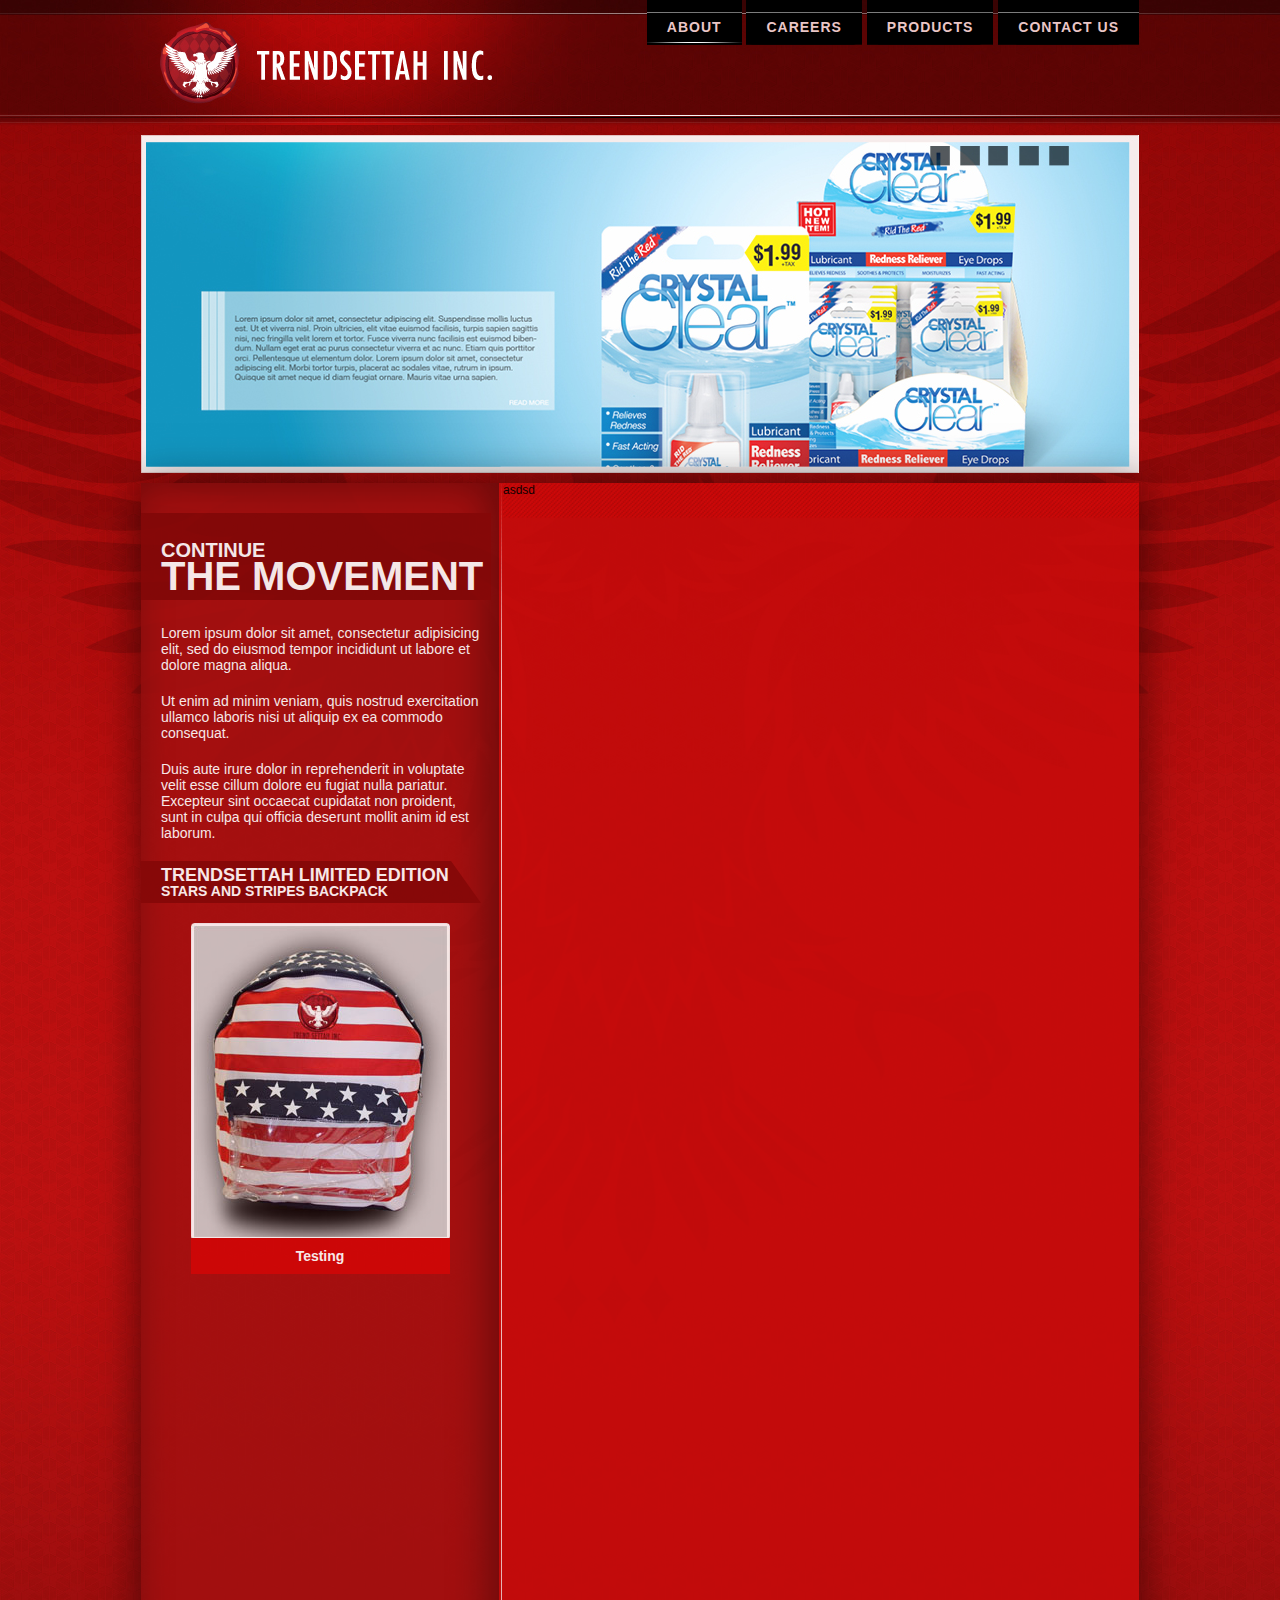
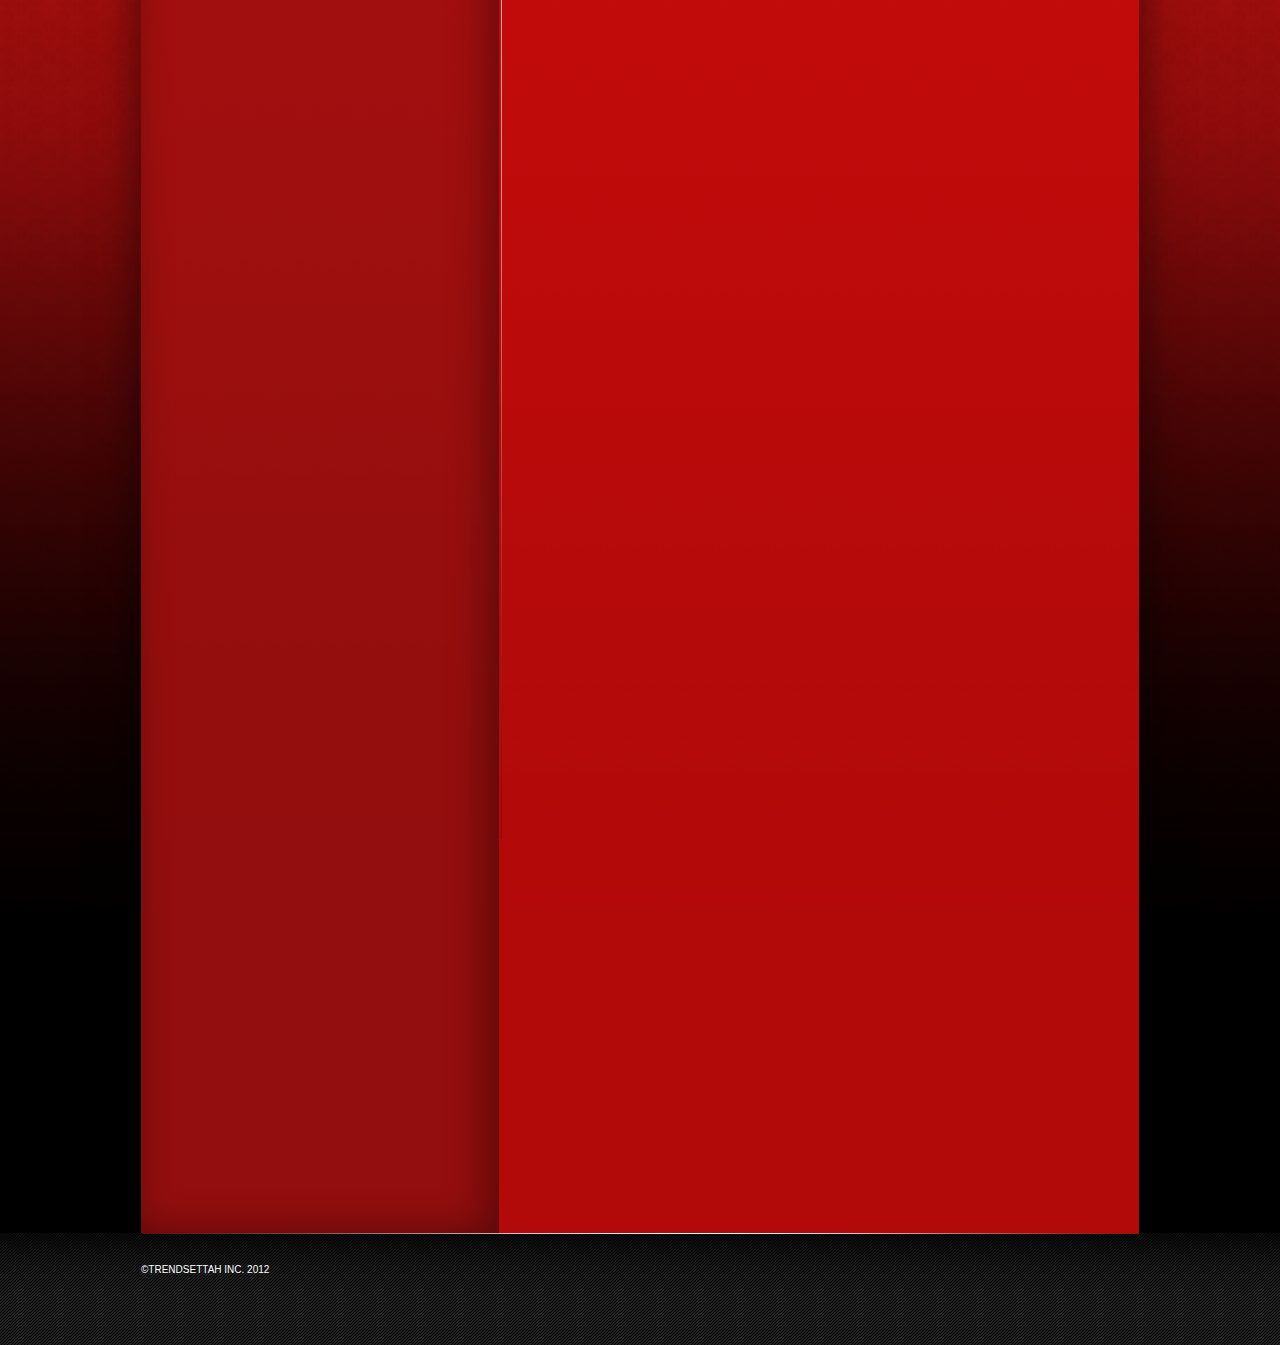
==== commit 7a346ea8: "testing github" ====
--- a/about.html
+++ b/about.html
@@ -58,7 +58,7 @@
                                         	<img src="images/backpack_shop.jpg" />
                                         </section> 
                                         <section class="left-col-shop-link left-center">
-                                        	<a href="shop.html">CLICK TO SHOP</a>
+                                        	<a href="shop.html">Testing</a>
                                         </section> 
                                     </section>
                                 </section>
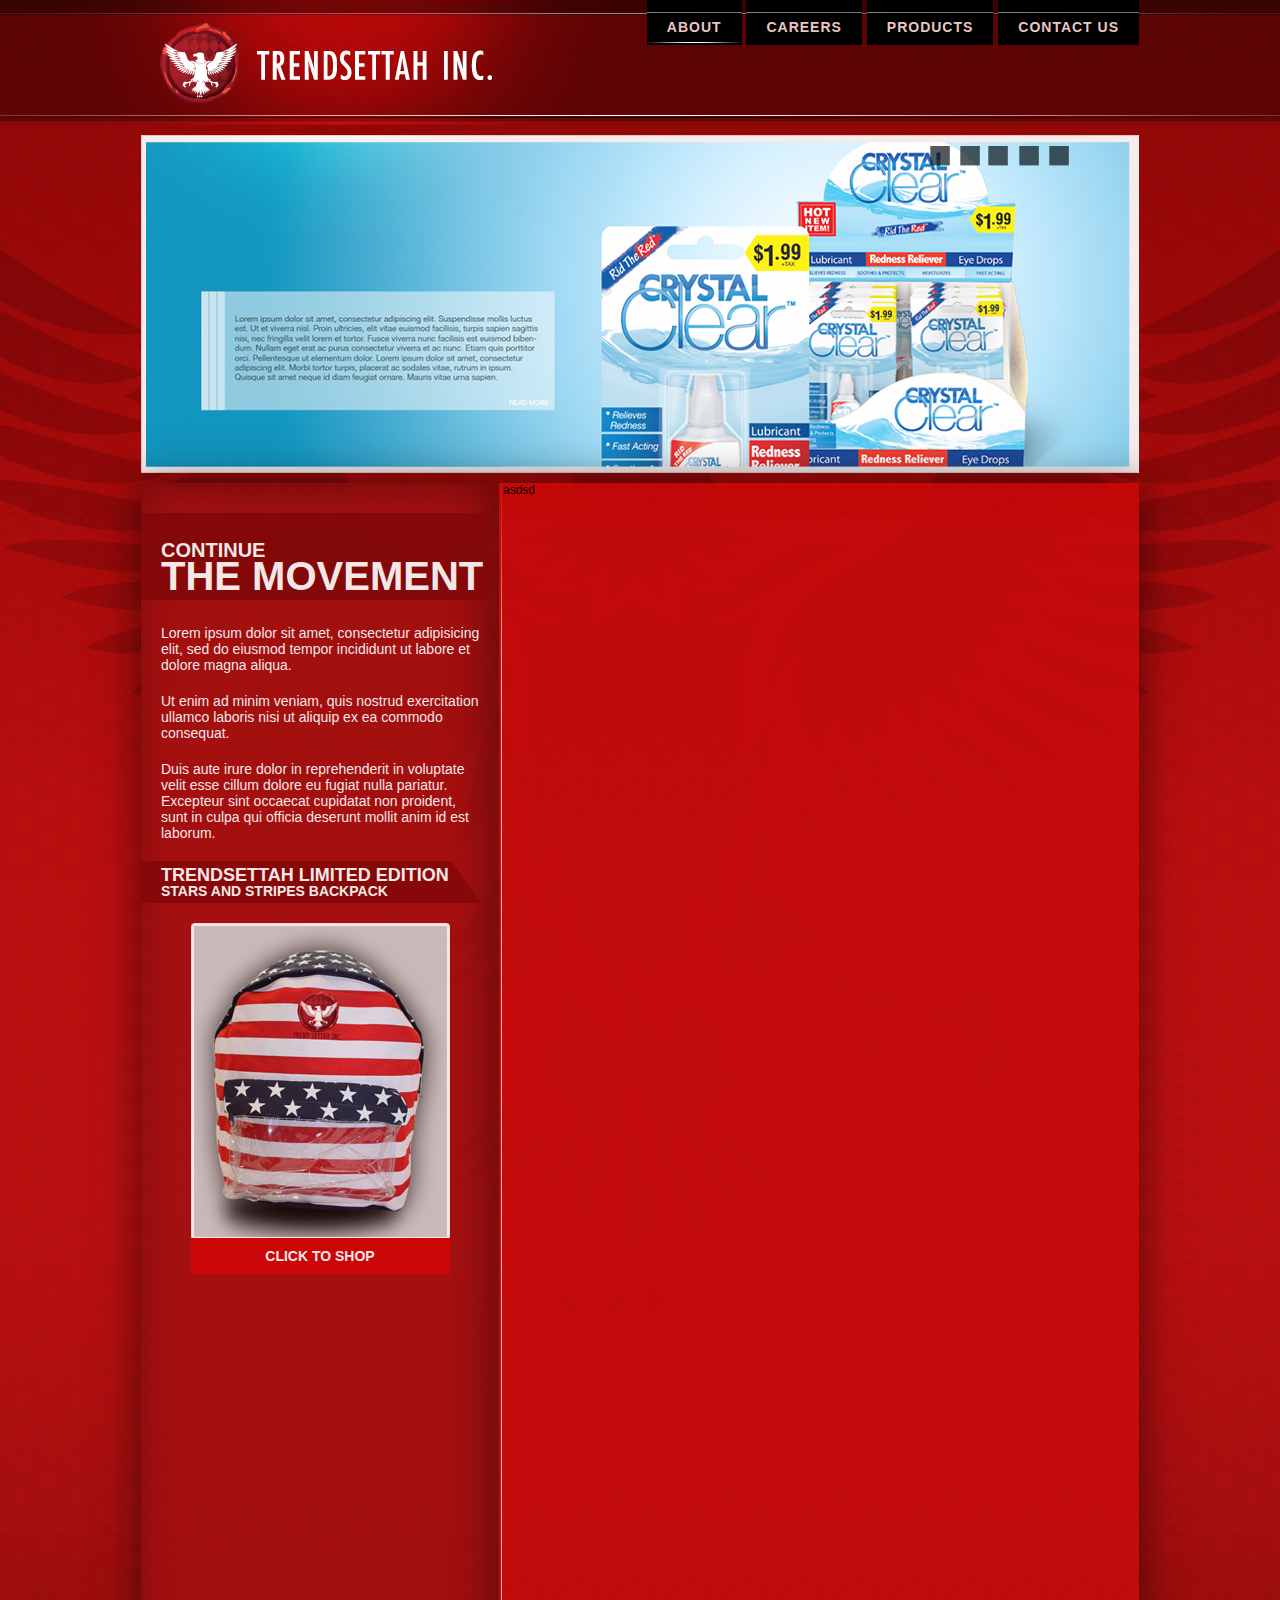
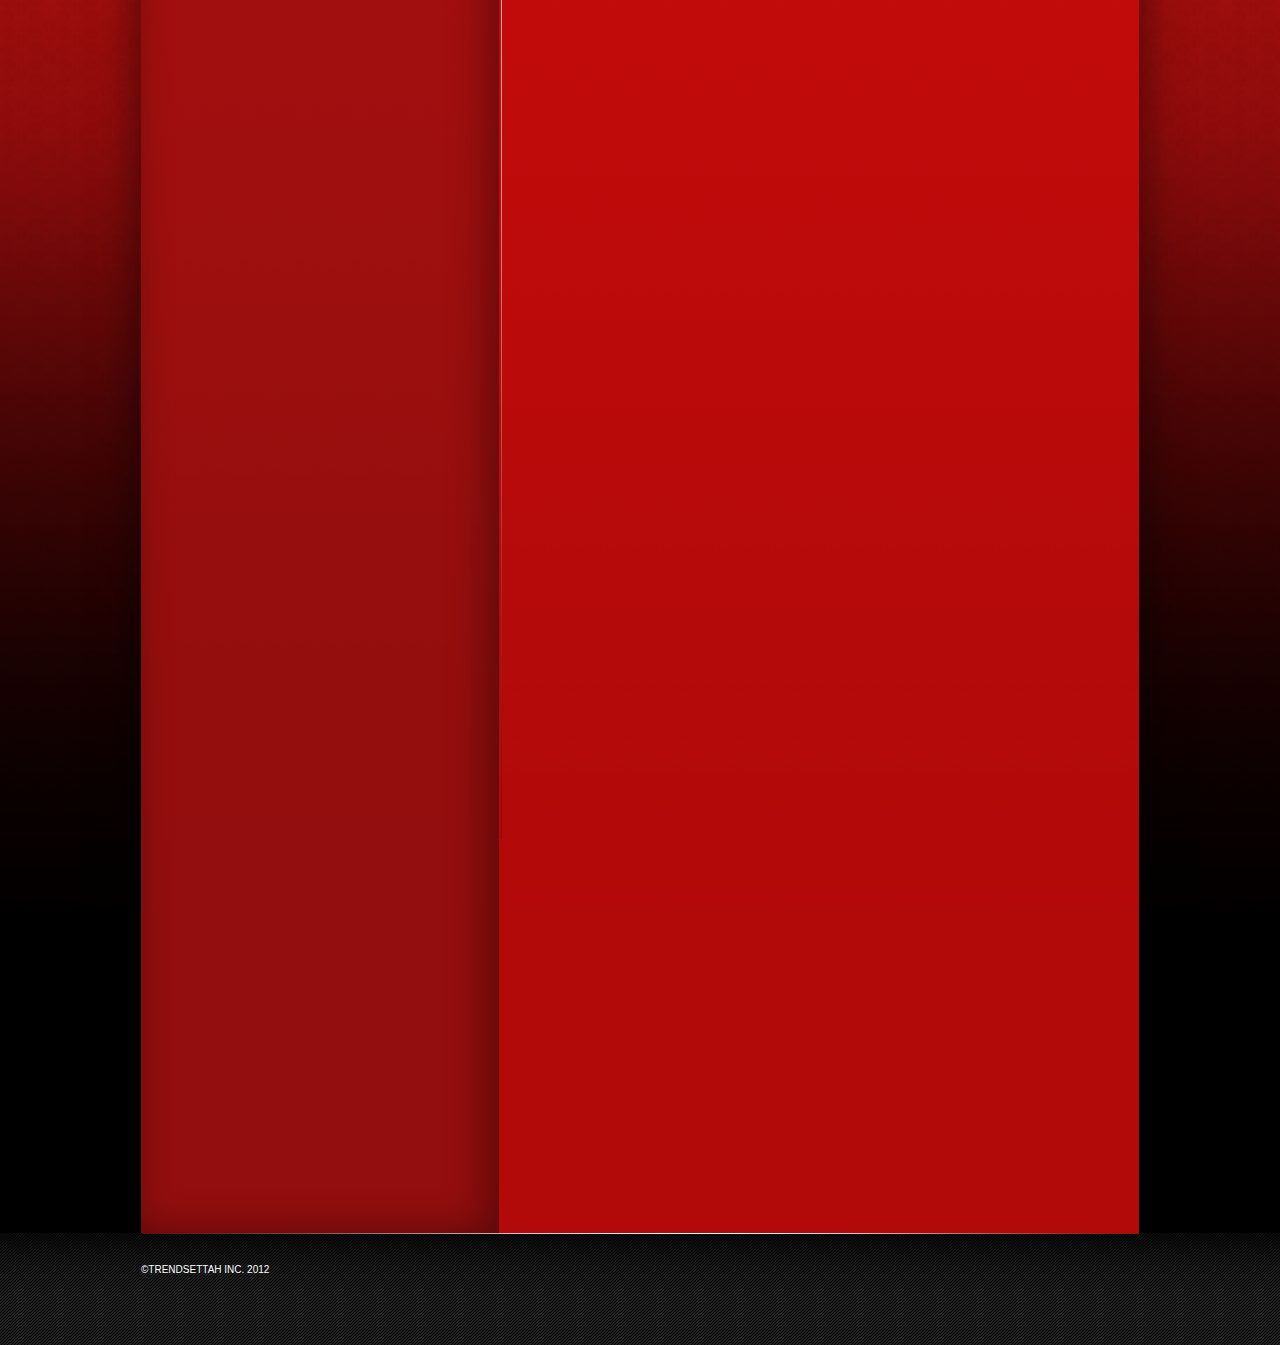
==== commit a275ebf8: "reverting" ====
--- a/about.html
+++ b/about.html
@@ -58,7 +58,7 @@
                                         	<img src="images/backpack_shop.jpg" />
                                         </section> 
                                         <section class="left-col-shop-link left-center">
-                                        	<a href="shop.html">Testing</a>
+                                        	<a href="shop.html">CLICK TO SHOP</a>
                                         </section> 
                                     </section>
                                 </section>
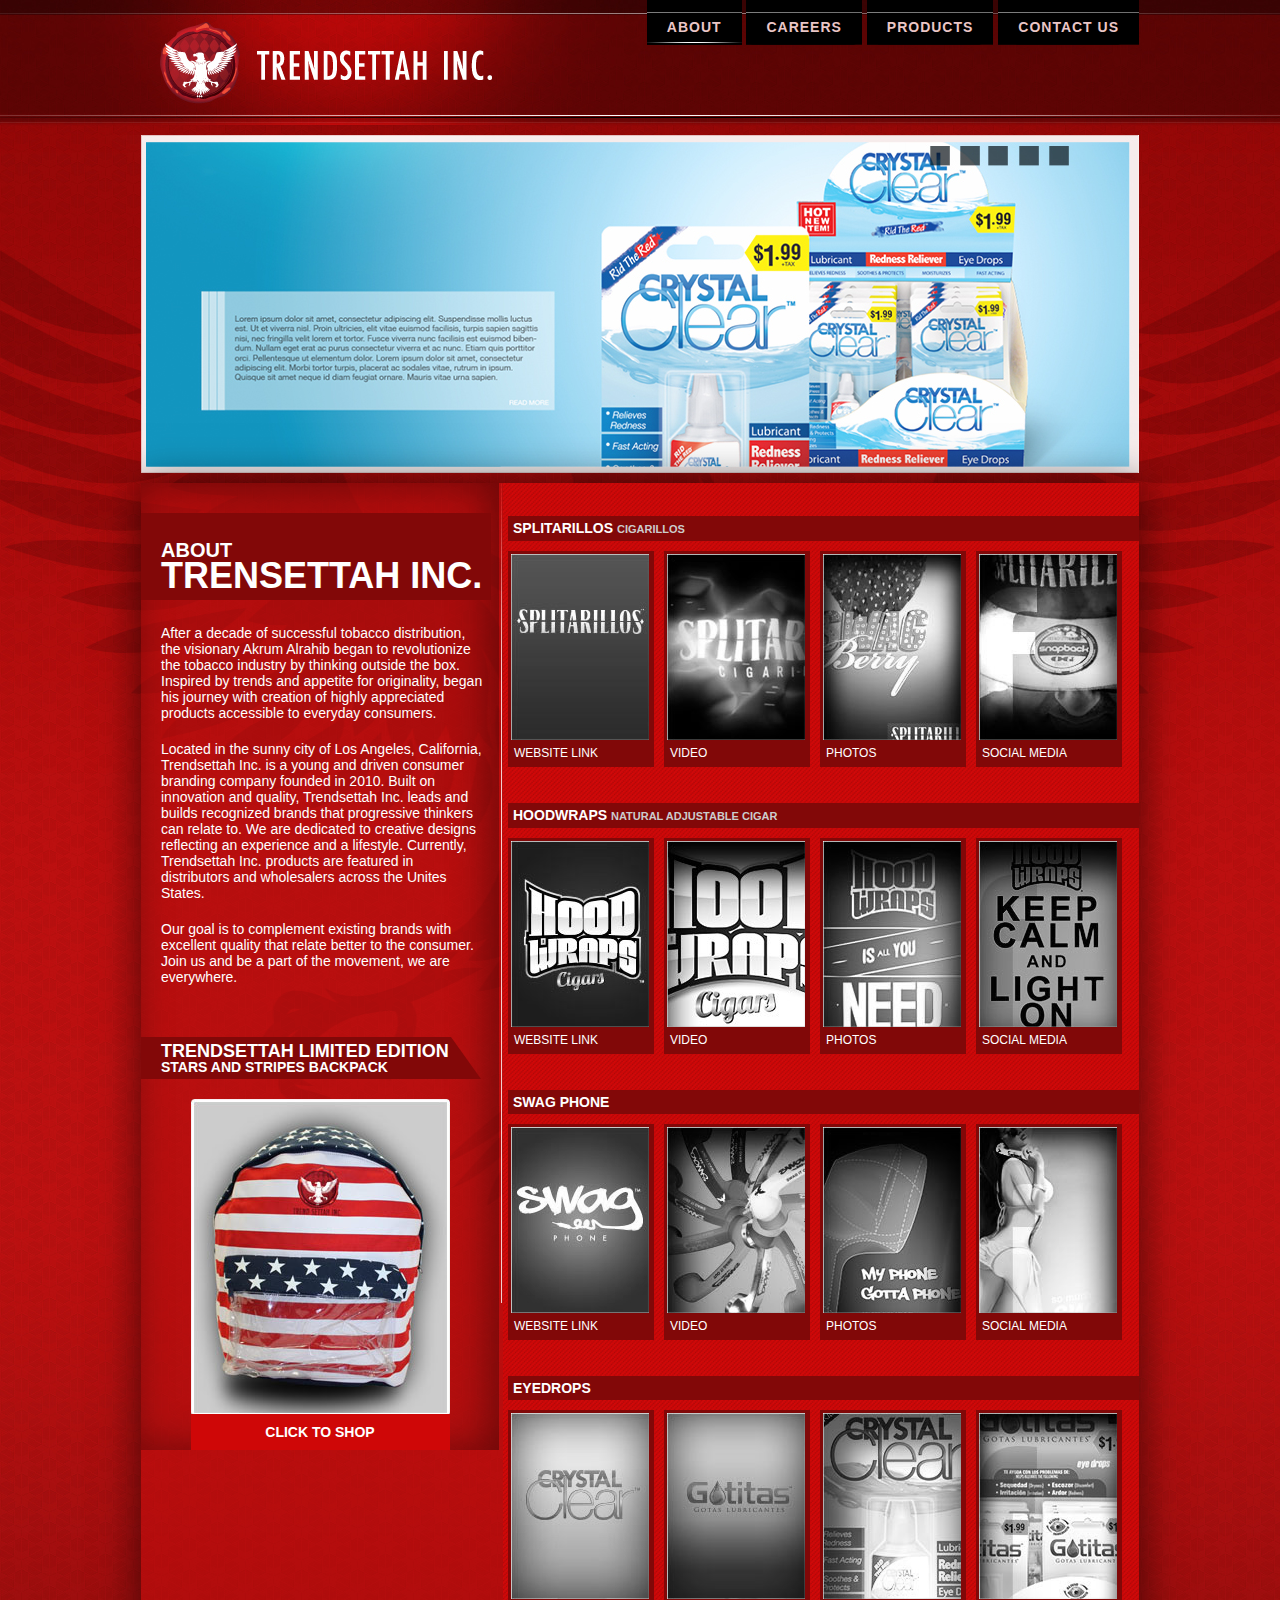
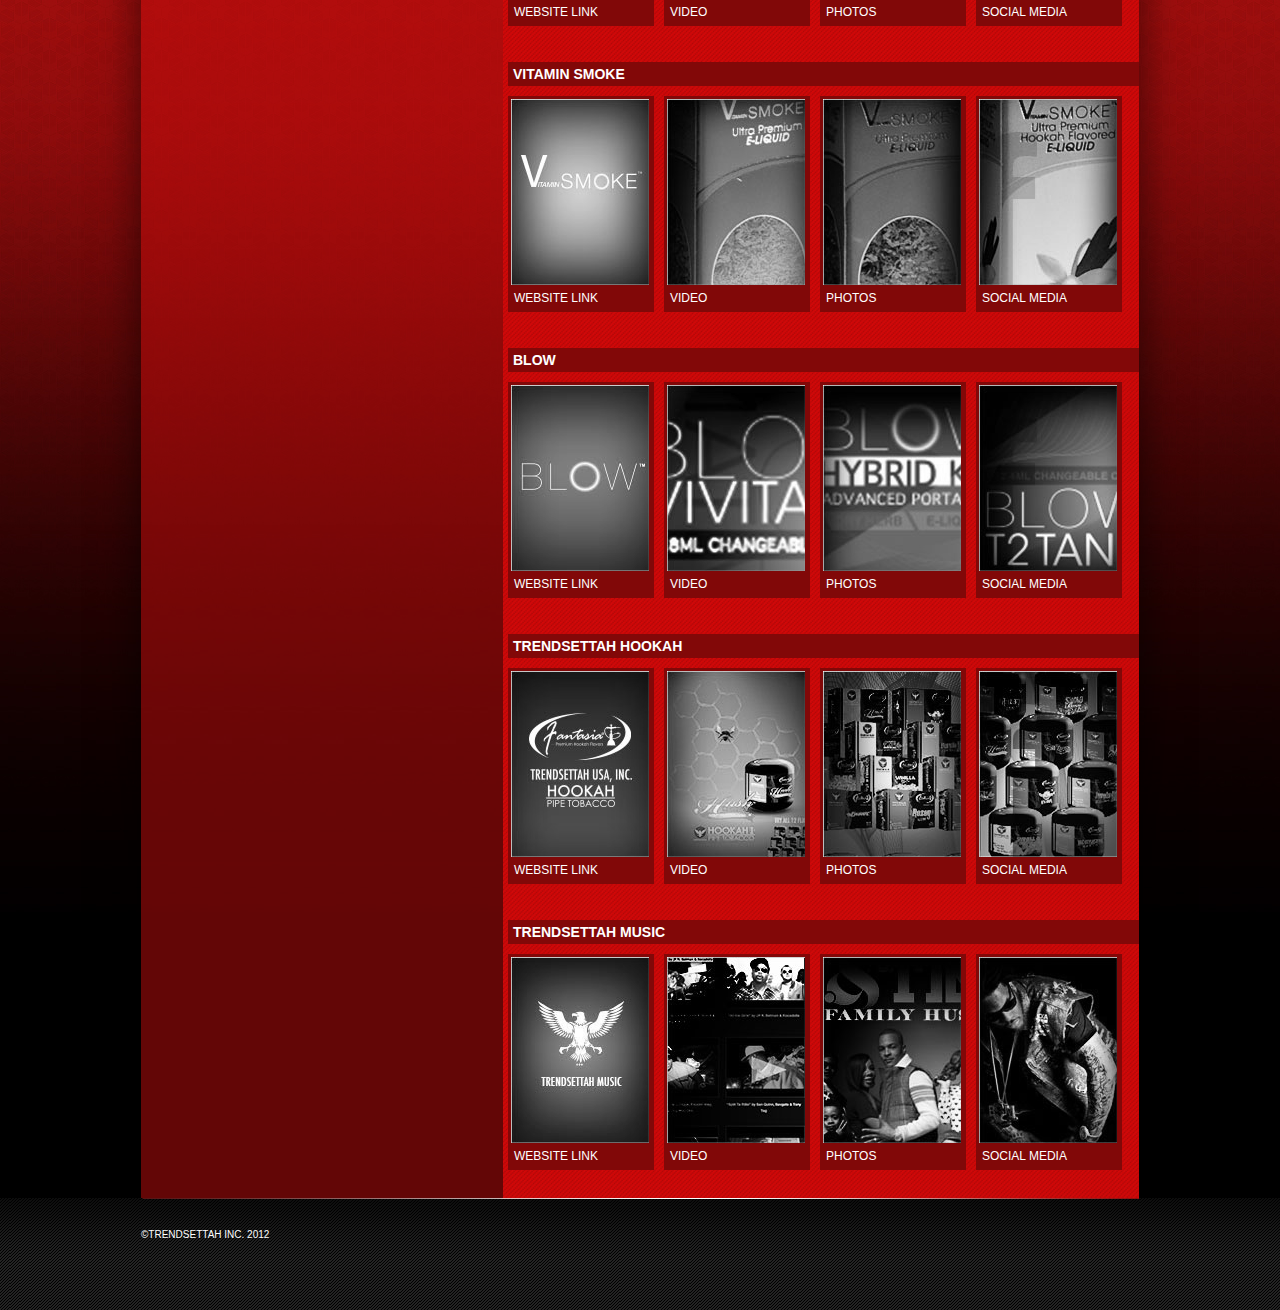
==== commit b236fb72: "Updated links, renamed product_details to sho_backpack" ====
--- a/about.html
+++ b/about.html
@@ -1,9 +1,63 @@
 <!DOCTYPE html PUBLIC "-//W3C//DTD XHTML 1.0 Transitional//EN" "http://www.w3.org/TR/xhtml1/DTD/xhtml1-transitional.dtd">
 <html xmlns="http://www.w3.org/1999/xhtml">
 <head>
+<title>TRENDSETTAH INC</title>
 <meta http-equiv="Content-Type" content="text/html; charset=utf-8" />
 <link rel="stylesheet" type="text/css" href="css/styles.css" media="all">
-<title>TRENDSETTAH INC</title>
+<script src="js/jquery.min.js" type="text/javascript"></script> 
+<script type="text/javascript"> 
+	// jQuery(".prod-thumbs img").css({"display":"none");
+	
+	// On window load. This waits until images have loaded which is essential
+	jQuery(window).load(function(){
+		
+		// Fade in images so there isn't a color "pop" document load and then on window load
+		jQuery(".prod-thumbs img").animate({opacity:1},100);
+		
+		// clone image
+		jQuery('.prod-thumbs img').each(function(){
+			var el = jQuery(this);
+			el.css({"position":"absolute"}).wrap("<div class='img_wrapper' style='display: inline-block'>").clone().addClass('img_grayscale').css({"position":"absolute","z-index":"998","opacity":"0"}).insertBefore(el).queue(function(){
+				var el = jQuery(this);
+				el.parent().css({"width":this.width,"height":this.height});
+				el.dequeue();
+			});
+			this.src = grayscale(this.src);
+		});
+		
+		// Fade image 
+		jQuery('.prod-thumbs img').mouseover(function(){
+			jQuery(this).parent().find('img:first').stop().animate({opacity:1}, 100);
+		})
+		jQuery('.img_grayscale').mouseout(function(){
+			jQuery(this).stop().animate({opacity:0}, 800);
+		});		
+	});
+	
+	// Grayscale w canvas method
+	function grayscale(src){
+        var canvas = document.createElement('canvas');
+		var ctx = canvas.getContext('2d');
+        var imgObj = new Image();
+		imgObj.src = src;
+		canvas.width = imgObj.width;
+		canvas.height = imgObj.height; 
+		ctx.drawImage(imgObj, 0, 0); 
+		var imgPixels = ctx.getImageData(0, 0, canvas.width, canvas.height);
+		for(var y = 0; y < imgPixels.height; y++){
+			for(var x = 0; x < imgPixels.width; x++){
+				var i = (y * 4) * imgPixels.width + x * 4;
+				var avg = (imgPixels.data[i] + imgPixels.data[i + 1] + imgPixels.data[i + 2]) / 3;
+				imgPixels.data[i] = avg; 
+				imgPixels.data[i + 1] = avg; 
+				imgPixels.data[i + 2] = avg;
+			}
+		}
+		ctx.putImageData(imgPixels, 0, 0, 0, 0, imgPixels.width, imgPixels.height);
+		return canvas.toDataURL();
+    }
+	    
+</script> 
 </head>
 <body>
     <div id="wrapper">
@@ -12,7 +66,7 @@
             	<!-- HEADER -->
                 <header id="header">
                 	<section class="header">
-                        <section class="logo"><a href="index.html"><img src="images/blank.gif" /></a></section>
+                        <section class="logo"><a href="home.html"><img src="images/blank.gif" /></a></section>
                         <section class="main-nav-box">
                             <nav id="main-nav">
                                 <ul>
@@ -36,17 +90,17 @@
                             <section class="content">
                                 <section class="left-col left-float">
                                 	<section class="left-col-lable-box">
-                                        <h2>CONTINUE</h2>
-                                        <h1>THE MOVEMENT</h1>                                        
+                                        <h2>ABOUT</h2>
+                                        <h1>TRENSETTAH INC.</h1>                                        
                                     </section>
                                     <section class="left-col-content-text">
-                                    Lorem ipsum dolor sit amet, consectetur adipisicing elit, sed do eiusmod tempor incididunt ut labore et dolore magna aliqua. 
-                                    </section> 
+After a decade of successful tobacco distribution, the visionary Akrum Alrahib began to revolutionize the tobacco industry by thinking outside the box. Inspired by trends and appetite for originality, began his journey with creation of highly appreciated products accessible to everyday consumers.
+</section> 
                                     <section class="left-col-content-text">
-                                    Ut enim ad minim veniam, quis nostrud exercitation ullamco laboris nisi ut aliquip ex ea commodo consequat. 
-                                    </section> 
+Located in the sunny city of Los Angeles, California, Trendsettah Inc. is a young and driven consumer branding company founded in 2010. Built on innovation and quality, Trendsettah Inc. leads and builds recognized brands that progressive thinkers can relate to. We are dedicated to creative designs reflecting an experience and a lifestyle. Currently, Trendsettah Inc. products are featured in distributors and wholesalers across the Unites States. 
+</section> 
                                     <section class="left-col-content-text">
-                                    Duis aute irure dolor in reprehenderit in voluptate velit esse cillum dolore eu fugiat nulla pariatur. Excepteur sint occaecat cupidatat non proident, sunt in culpa qui officia deserunt mollit anim id est laborum.
+Our goal is to complement existing brands with excellent quality that relate better to the consumer. Join us and be a part of the movement, we are everywhere.</br></br></br>
                                     </section> 
                                     <section class="left-col-shop">
                                         <section class="left-col-lable-box2">
@@ -58,12 +112,184 @@
                                         	<img src="images/backpack_shop.jpg" />
                                         </section> 
                                         <section class="left-col-shop-link left-center">
-                                        	<a href="shop.html">CLICK TO SHOP</a>
+                                        	<a href="shop_backpack.html">CLICK TO SHOP</a>
                                         </section> 
                                     </section>
                                 </section>
+                                
                                 <section class="divider-col left-float"></section>
-                                <section class="right-col left-float">asdsd</section>
+                                
+                                
+                                <section class="right-col left-float">
+                                	<section class="right-col-lable-box">
+                                        <h3>SPLITARILLOS <span style="font-size:11px; color:#CCC">CIGARILLOS</span></h3>
+                                        <section class="prod-thumbs">
+                                        	<a href="http://www.splitarillos.com" target="_blank"><img src="images/thumbs/img1.jpg" /></a>
+                                            <article>WEBSITE LINK</article>
+                                        </section>
+                                        <section class="prod-thumbs">
+                                        	<a href="http://www.splitarillos.com/video/" target="_blank"><img src="images/thumbs/img2.jpg" /></a>
+                                            <article>VIDEO</article>
+                                        </section>
+                                        <section class="prod-thumbs">
+                                        	<a href="https://www.facebook.com/Splitarillos.USA/photos_stream" target="_blank"><img src="images/thumbs/img3.jpg" /></a>
+                                            <article>PHOTOS</article>
+                                        </section>
+                                        <section class="prod-thumbs">
+                                        	<a href="https://www.facebook.com/Splitarillos.USA" target="_blank"><img src="images/thumbs/img4.jpg" /></a>
+                                            <article>SOCIAL MEDIA</article>
+                                        </section>
+                                        <div class="clear"></div>
+                                    </section>
+                                    
+                                    <section class="right-col-lable-box">
+                                        <h3>HOODWRAPS <span style="font-size:11px; color:#CCC">NATURAL ADJUSTABLE CIGAR</span></h3>
+                                        <section class="prod-thumbs">
+                                        	<a href="http://www.hoodwrapsusa.com/" target="_blank"><img src="images/thumbs/img5.jpg" /></a>
+                                            <article>WEBSITE LINK</article>
+                                        </section>
+                                        <section class="prod-thumbs">
+                                        	<a href="http://www.youtube.com/HoodWrapsusa" target="_blank"><img src="images/thumbs/img6.jpg" /></a>
+                                            <article>VIDEO</article>
+                                        </section>
+                                        <section class="prod-thumbs">
+                                        	<a href="https://www.facebook.com/hoodwraps.usa/photos_stream" target="_blank"><img src="images/thumbs/img7.jpg" /></a>
+                                            <article>PHOTOS</article>
+                                        </section>
+                                        <section class="prod-thumbs">
+                                        	<a href="https://www.facebook.com/hoodwraps.usa" target="_blank"><img src="images/thumbs/img8.jpg" /></a>
+                                            <article>SOCIAL MEDIA</article>
+                                        </section>
+                                        <div class="clear"></div>
+                                    </section>
+
+                                    <section class="right-col-lable-box">
+                                        <h3>SWAG PHONE</h3>
+                                        <section class="prod-thumbs">
+                                        	<a href="http://www.swagphone.myshopify.com/" target="_blank"><img src="images/thumbs/img9.jpg" /></a>
+                                            <article>WEBSITE LINK</article>
+                                        </section>
+                                        <section class="prod-thumbs">
+                                        	<a href="http://www.youtube.com/watch?v=Tro6CHHgKc4" target="_blank"><img src="images/thumbs/img10.jpg" /></a>
+                                            <article>VIDEO</article>
+                                        </section>
+                                        <section class="prod-thumbs">
+                                        	<a href="http://www.swagphone.myshopify.com/collections/throwback" target="_blank"><img src="images/thumbs/img11.jpg" /></a>
+                                            <article>PHOTOS</article>
+                                        </section>
+                                        <section class="prod-thumbs">
+                                        	<a href="https://www.facebook.com/swagphoneusa" target="_blank"><img src="images/thumbs/img12.jpg" /></a>
+                                            <article>SOCIAL MEDIA</article>
+                                        </section>
+                                        <div class="clear"></div>
+                                    </section>
+
+                                    <section class="right-col-lable-box">
+                                        <h3>EYEDROPS</h3>
+                                        <section class="prod-thumbs">
+                                        	<a href="http://www.ridthered.com" target="_blank"><img src="images/thumbs/img13.jpg" /></a>
+                                            <article>WEBSITE LINK</article>
+                                        </section>
+                                        <section class="prod-thumbs">
+                                        	<a href="underconstruction.html" target="_blank" onClick="alert('UNDER CONTRACTION!\n\nPlease visit us again soon.'); return false;"><img src="images/thumbs/img14.jpg" /></a>
+                                            <article>VIDEO</article>
+                                        </section>
+                                        <section class="prod-thumbs">
+                                        	<a href="underconstruction.html" target="_blank" onClick="alert('UNDER CONTRACTION!\n\nPlease visit us again soon.'); return false;"><img src="images/thumbs/img15.jpg" /></a>
+                                            <article>PHOTOS</article>
+                                        </section>
+                                        <section class="prod-thumbs">
+                                        	<a href="underconstruction.html" target="_blank" onClick="alert('UNDER CONTRACTION!\n\nPlease visit us again soon.'); return false;"><img src="images/thumbs/img16.jpg" /></a>
+                                            <article>SOCIAL MEDIA</article>
+                                        </section>
+                                        <div class="clear"></div>
+                                    </section>
+
+                                    <section class="right-col-lable-box">
+                                        <h3>VITAMIN SMOKE</h3>
+                                        <section class="prod-thumbs">
+                                        	<a href="http://www.vitaminsmoke.com" target="_blank"><img src="images/thumbs/img17.jpg" /></a>
+                                            <article>WEBSITE LINK</article>
+                                        </section>
+                                        <section class="prod-thumbs">
+                                        	<a href="http://www.youtube.com/vitaminvapour" target="_blank"><img src="images/thumbs/img18.jpg" /></a>
+                                            <article>VIDEO</article>
+                                        </section>
+                                        <section class="prod-thumbs">
+                                        	<a href="https://www.facebook.com/vitaminsmoke/photos_stream" target="_blank"><img src="images/thumbs/img19.jpg" /></a>
+                                            <article>PHOTOS</article>
+                                        </section>
+                                        <section class="prod-thumbs">
+                                        	<a href="https://www.facebook.com/vitaminsmoke" target="_blank"><img src="images/thumbs/img20.jpg" /></a>
+                                            <article>SOCIAL MEDIA</article>
+                                        </section>
+                                        <div class="clear"></div>
+                                    </section>
+                                    
+                                    <section class="right-col-lable-box">
+                                        <h3>BLOW</h3>
+                                        <section class="prod-thumbs">
+                                        	<a href="https://www.blowhookah.com/" target="_blank"><img src="images/thumbs/img21.jpg" /></a>
+                                            <article>WEBSITE LINK</article>
+                                        </section>
+                                        <section class="prod-thumbs">
+                                        	<a href="http://www.youtube.com/vitaminvapour" target="_blank"><img src="images/thumbs/img22.jpg" /></a>
+                                            <article>VIDEO</article>
+                                        </section>
+                                        <section class="prod-thumbs">
+                                        	<a href="https://www.facebook.com/vitaminsmoke/photos_stream" target="_blank"><img src="images/thumbs/img23.jpg" /></a>
+                                            <article>PHOTOS</article>
+                                        </section>
+                                        <section class="prod-thumbs">
+                                        	<a href="https://www.facebook.com/vitaminsmoke" target="_blank"><img src="images/thumbs/img24.jpg" /></a>
+                                            <article>SOCIAL MEDIA</article>
+                                        </section>
+                                        <div class="clear"></div>
+                                    </section>
+                                    
+                                    <section class="right-col-lable-box">
+                                        <h3>TRENDSETTAH HOOKAH</h3>
+                                        <section class="prod-thumbs">
+                                        	<a href="https://www.blowhookah.com/blow-hookah/" target="_blank"><img src="images/thumbs/img25.jpg" /></a>
+                                            <article>WEBSITE LINK</article>
+                                        </section>
+                                        <section class="prod-thumbs">
+                                        	<a href="http://www.youtube.com/vitaminvapour" target="_blank"><img src="images/thumbs/img26.jpg" /></a>
+                                            <article>VIDEO</article>
+                                        </section>
+                                        <section class="prod-thumbs">
+                                        	<a href="https://www.facebook.com/vitaminsmoke/photos_stream" target="_blank"><img src="images/thumbs/img27.jpg" /></a>
+                                            <article>PHOTOS</article>
+                                        </section>
+                                        <section class="prod-thumbs">
+                                        	<a href="https://www.facebook.com/vitaminsmoke" target="_blank"><img src="images/thumbs/img28.jpg" /></a>
+                                            <article>SOCIAL MEDIA</article>
+                                        </section>
+                                        <div class="clear"></div>
+                                    </section>
+                                    
+                                    <section class="right-col-lable-box">
+                                        <h3>TRENDSETTAH MUSIC</h3>
+                                        <section class="prod-thumbs">
+                                        	<a href="http://www.trendsettahmusic.com" target="_blank"><img src="images/thumbs/img29.jpg" /></a>
+                                            <article>WEBSITE LINK</article>
+                                        </section>
+                                        <section class="prod-thumbs">
+                                        	<a href="http://www.youtube.com/TSettahMusic" target="_blank"><img src="images/thumbs/img30.jpg" /></a>
+                                            <article>VIDEO</article>
+                                        </section>
+                                        <section class="prod-thumbs">
+                                        	<a href="https://www.facebook.com/TrendSettahMusic/photos_stream" target="_blank"><img src="images/thumbs/img31.jpg" /></a>
+                                            <article>PHOTOS</article>
+                                        </section>
+                                        <section class="prod-thumbs">
+                                        	<a href="https://www.facebook.com/TrendSettahMusic" target="_blank"><img src="images/thumbs/img32.jpg" /></a>
+                                            <article>SOCIAL MEDIA</article>
+                                        </section>
+                                        <div class="clear"></div>
+                                    </section>
+                                </section>
+                                <div class="clear"></div>
                             </section>
                             <section class="footer-divider"></section>
                 		</section>
--- a/css/styles.css
+++ b/css/styles.css
@@ -39,7 +39,7 @@
 	min-width:980px;
 }
 img{
-	border-style:none;
+	border:none;
 }
 a{
 	text-decoration:none;
@@ -396,8 +396,10 @@
 #main-section .content{
 	margin:10px 0 0 0;
 	padding:0;
-	background:#c60b0b;
-	opacity:0.9;
+	background: rgba(198,11,11,0.5);
+	filter:progid:DXImageTransform.Microsoft.gradient(startColorstr=#c60b0b, endColorstr=#c60b0b);
+    /* For IE 8*/
+    -ms-filter: "progid:DXImageTransform.Microsoft.gradient(startColorstr=#c60b0b, endColorstr=#c60b0b)";
 	overflow:hidden;
 	position:relative;
 	webkit-box-shadow: 0px 0px 40px rgba(0,0,0,0.6);
@@ -419,10 +421,10 @@
 .left-col{
 	width:358px;
 	max-height:3000px;
-	min-height:2350px;
+	min-height:820px;
 	margin:0;
 	padding:0;
-	background: rgba(154,18,18,0.8);
+	background: rgba(154,18,18,0.2);
 	webkit-box-shadow: 0px 0px 40px rgba(0,0,0,0.6) inset;
 	   moz-box-shadow: 0px 0px 40px rgba(0,0,0,0.6) inset;
 	       box-shadow: -10px 0px 40px rgba(0,0,0,0.4) inset;
@@ -430,7 +432,7 @@
 .divider-col{
 	width:4px;
 	max-height:3000px;
-	min-height:2350px;
+	min-height:820px;
 	background:url(../images/content-divider.jpg) center top no-repeat;
 }
 .right-col{
@@ -438,7 +440,8 @@
 	margin:0;
 	padding:0 0 20px 0;
 	background:url(../images/content-bg.jpg) left top repeat;
-	height:100%;
+	min-height:800px;
+	max-height:3000px;
 }
 
 .left-col-lable-box{
@@ -449,6 +452,93 @@
 	background:#820808;
 	color:#FFF;
 }
+.left-col-prod-det{
+	width:100%;
+	margin:0;
+	padding:0;
+	color:#FFF;
+}
+.left-col-prod-det > h1{
+	width:auto;	
+	margin:20px 0;
+	padding: 10px;
+	background:#820808;
+	color:#FFF;
+	font-size:18px;
+	line-height:18px;
+	font-weight:bold;
+}
+.prod-det-price{
+	color:#fcdb00;
+	font-size:85px;
+	padding:10px;
+	text-align:center;
+	font-weight:bold;
+	line-height:85px;
+	font-family: "Trebuchet MS", Arial, Helvetica, sans-serif;
+}
+.prod-det-price sup{
+	font-size:35px;
+}
+.prod-form{
+	margin:10px 0 20px;
+	padding:0;
+	list-style:none;
+	text-align:center;
+	font-size:14px;
+	font-weight:bold;
+}
+.prod-form li input{
+	width:50px;
+	padding:7px;
+	background:#7f0303;
+	border:transparent;
+	-webkit-box-shadow:0 1px 5px rgba(0,0,0,0.3) inset, 0 0px 1px rgba(255,255,255,0.3);
+	   -moz-box-shadow:0 1px 5px rgba(0,0,0,0.3) inset, 0 0px 1px rgba(255,255,255,0.3);
+	        box-shadow:0 1px 5px rgba(0,0,0,0.3) inset, 0 0px 1px rgba(255,255,255,0.3);
+	border-radius:3px;
+}
+.prod-form li{
+	margin:0;
+	padding:0 5px 0 0;
+	list-style:none;
+	display:inline-block;
+}
+.prod-form li button{
+	border:3px;
+	background:url(../images/addtocart.png) center center no-repeat;
+	padding:19px 76px;
+	overflow:hidden;
+	text-indent:-9999px;
+}
+.left-col-prod-det > article{
+	margin:10px 20px;
+	padding:10px;
+	width:auto;
+	background:#d00707;
+	line-height:18px;
+}
+.prod-det-thumb img{
+	width:90px;
+	height:90px;
+}
+.clearfix:after{clear:both;content:".";display:block;font-size:0;height:0;line-height:0;visibility:hidden;}
+.clearfix{display:block;zoom:1}
+
+
+ul#thumblist{display:block;}
+ul#thumblist li{float:left;margin-right:2px;list-style:none;}
+ul#thumblist li a{display:block;border:1px solid #CCC;}
+ul#thumblist li a.zoomThumbActive{
+    border:1px solid red;
+}
+
+.jqzoom{
+
+	text-decoration:none;
+	float:left;
+}
+
 
 .left-col-shop{
 	width:100%;
@@ -484,7 +574,7 @@
 
 .left-col-lable-box h1{
 	font-weight:bold;
-	font-size:40px;
+	font-size:36px;
 	line-height:18px;
 	margin:0;
 	padding:5px 0 0 0;
@@ -541,7 +631,6 @@
 	text-decoration:underline;
 }
 
-
 .right-col-lable-box{
 	width:auto;	
 	padding: 3px 0px 3px 5px;
@@ -550,6 +639,7 @@
 	position:relative;
 	margin: 30px 0 5px 0;
 }
+
 .right-col-lable-box h3{
 	font-weight:bold;
 	font-size:14px;
@@ -567,8 +657,30 @@
 	margin-right:10px;
 }
 
+.prod-thumbs.first {
+	clear: left;
+	margin-left: 0;
+}
+
+.prod-thumbs img{
+	opacity:0;
+}
+
 .prod-thumbs article{
 	padding:6px 3px 3px 3px;
+}
+
+/*===== Product Destails =====*/
+.large-prod-img{
+	width:582px;
+	height:712px;
+	background:#fff;
+	opacity:1 !important;
+	margin:30px auto;
+	border:4px solid #fff;
+	-webkit-border-radius:3px;
+	   -moz-border-radius:3px;
+	       -border-radius:3px;
 }
 
 .clear{
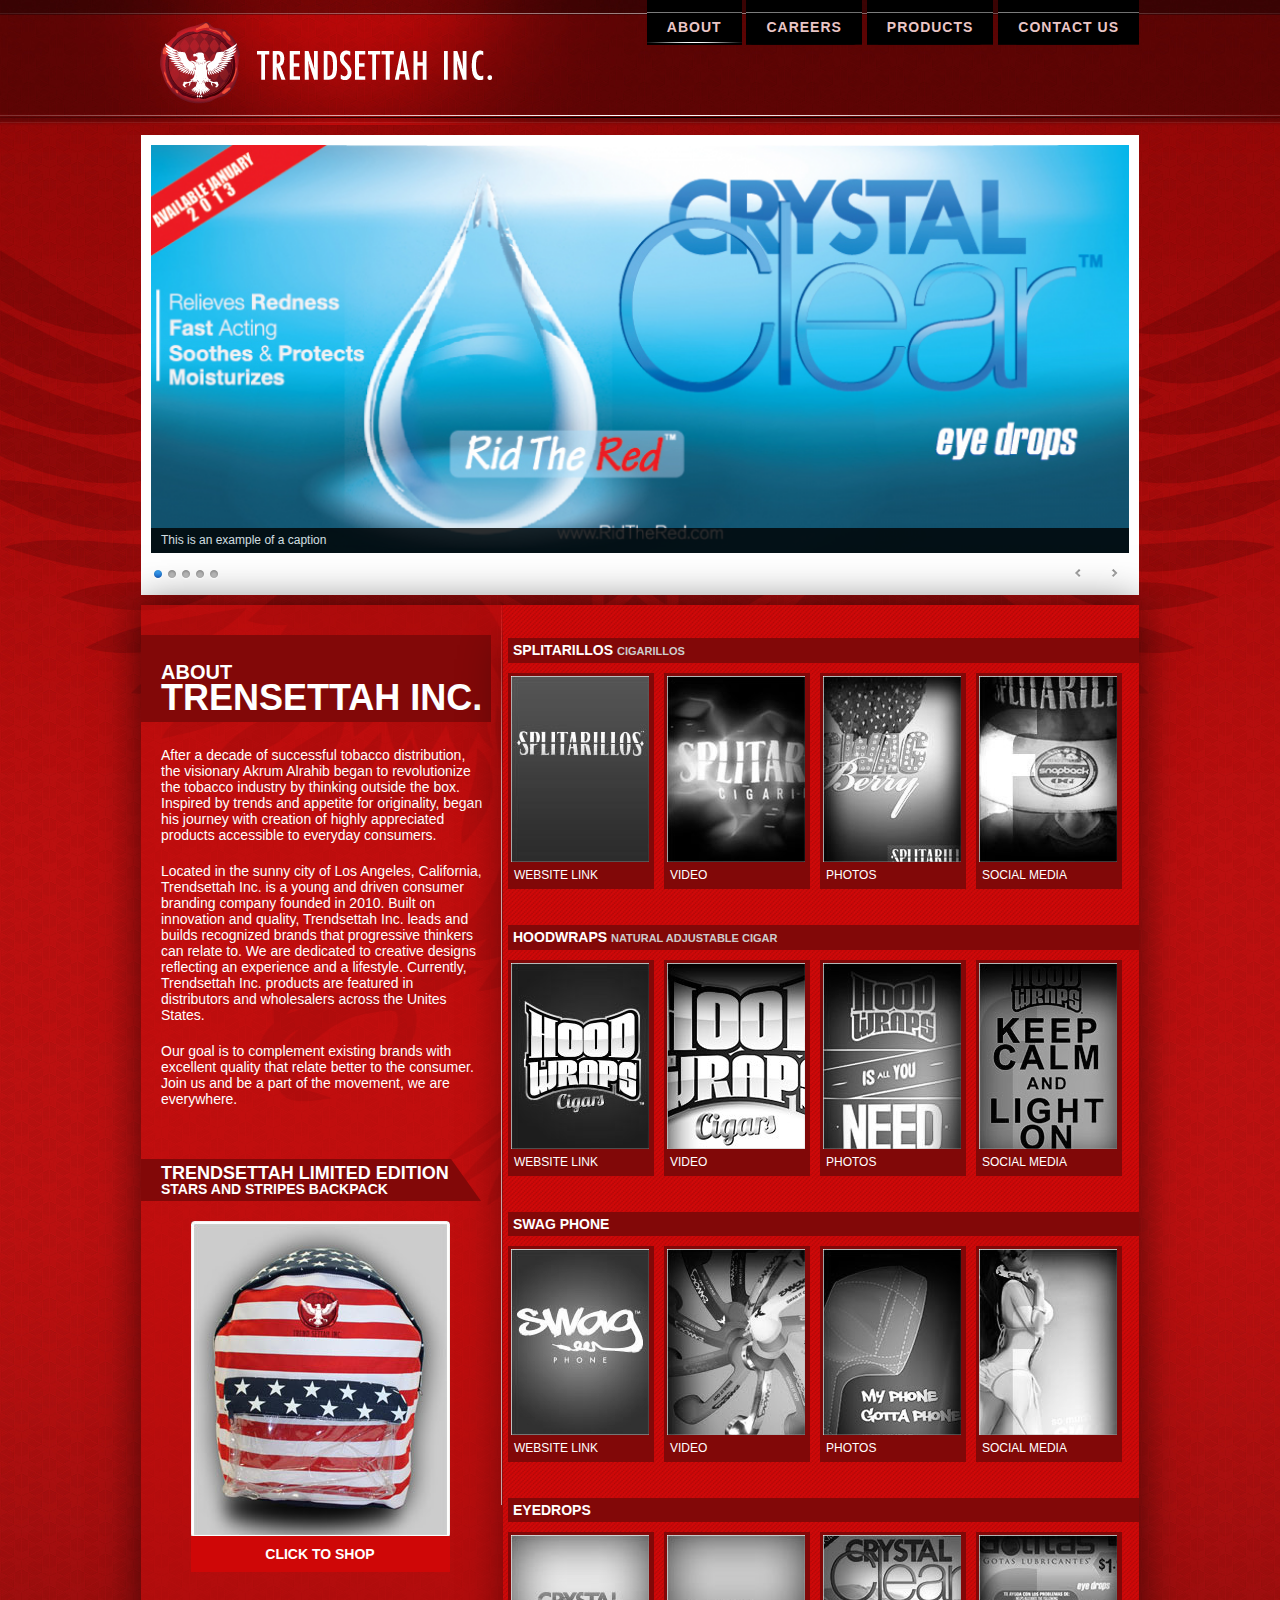
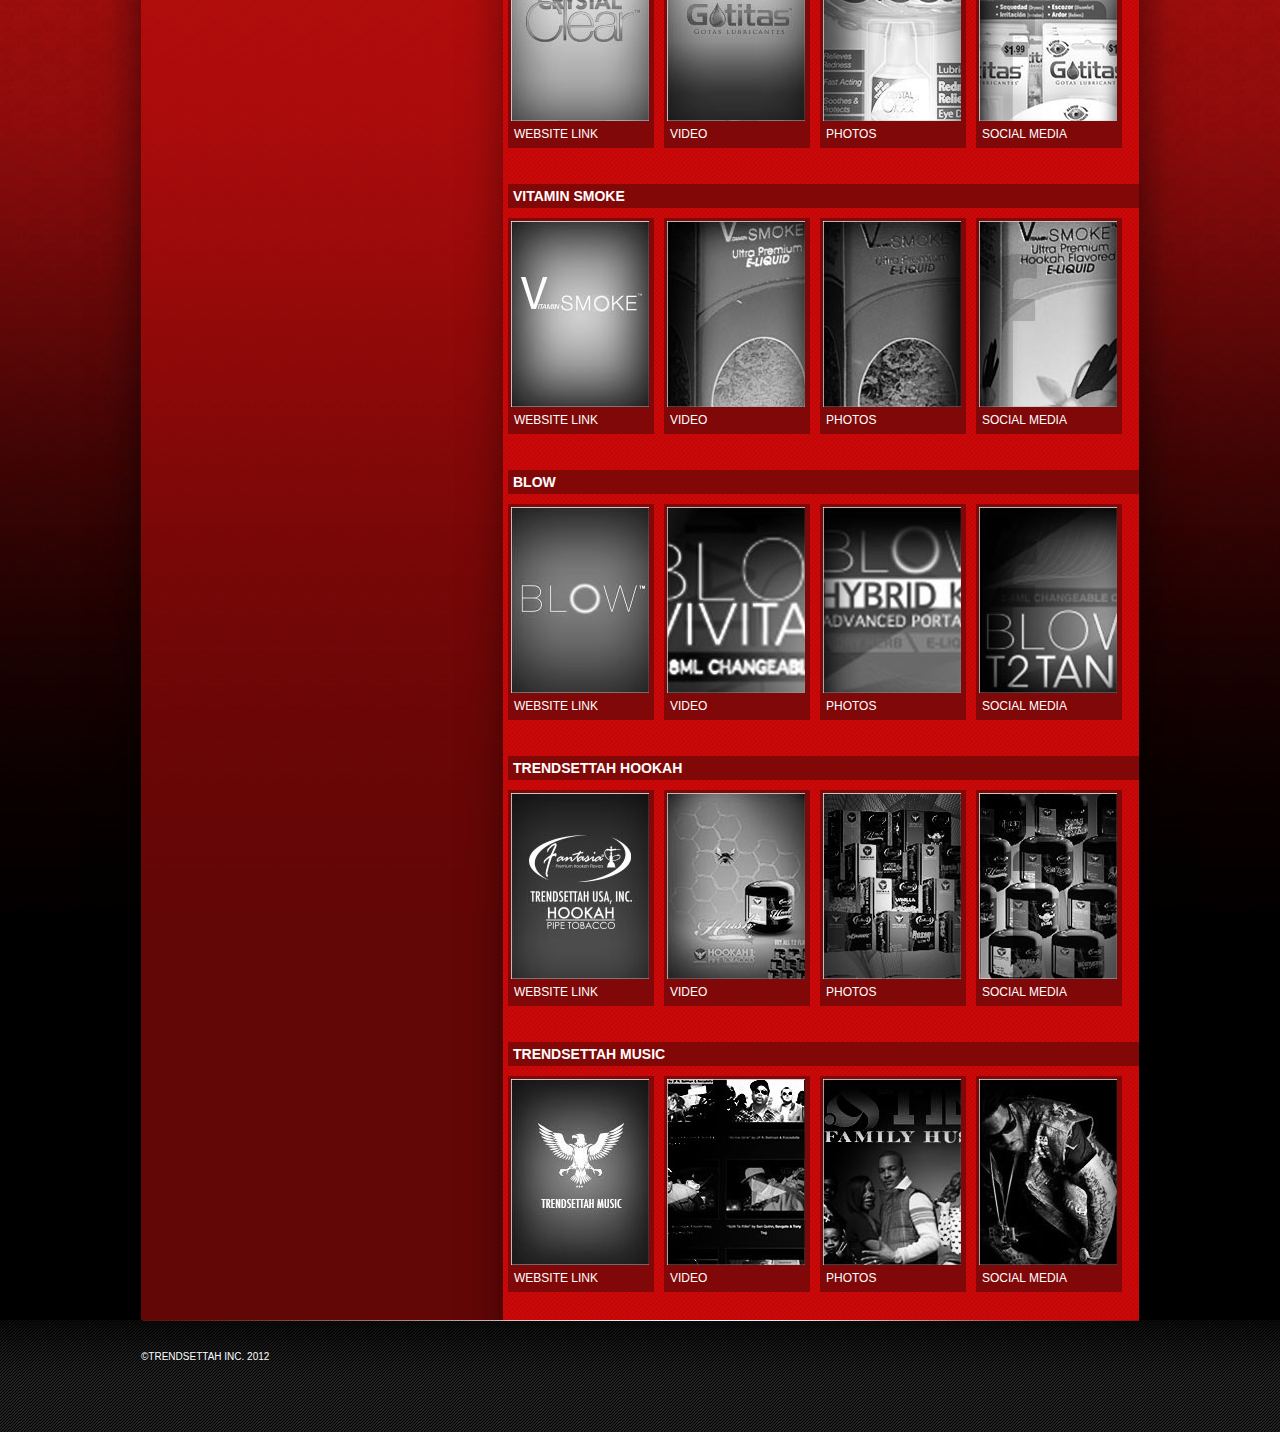
==== commit dab9ae8a: "updated all pages with slider" ====
--- a/about.html
+++ b/about.html
@@ -4,7 +4,18 @@
 <title>TRENDSETTAH INC</title>
 <meta http-equiv="Content-Type" content="text/html; charset=utf-8" />
 <link rel="stylesheet" type="text/css" href="css/styles.css" media="all">
-<script src="js/jquery.min.js" type="text/javascript"></script> 
+<script type="text/javascript" src="js/jquery-1.9.0.min.js"></script>
+<script type="text/javascript" src="js/jquery.nivo.slider.js"></script>
+ 	<link rel="stylesheet" href="css/themes/light/light.css" type="text/css" media="screen" />
+    <!--link rel="stylesheet" href="css/themes/dark/dark.css" type="text/css" media="screen" />
+    <link rel="stylesheet" href="css/default/default.css" type="text/css" media="screen" />
+    <link rel="stylesheet" href="css/themes/bar/bar.css" type="text/css" media="screen" /-->
+    <link rel="stylesheet" href="css/nivo-slider.css" type="text/css" media="screen" />
+<script type="text/javascript">
+$(window).load(function() {
+	$('#slider').nivoSlider();
+});
+</script> 
 <script type="text/javascript"> 
 	// jQuery(".prod-thumbs img").css({"display":"none");
 	
@@ -84,7 +95,15 @@
                 	<div class="eagle-bg">
                 		<section id="main-section">
                             <section class="slider">
-                            	<img src="images/slider-temp.jpg" />
+                            	<div class="slider-wrapper theme-light">
+                                    <div id="slider" class="nivoSlider">
+                                        <img src="images/timthumb1.png" data-thumb="images/timthumb1.png" alt="" title="This is an example of a caption"/>
+                                        <img src="images/timthumb2.jpg" data-thumb="images/timthumb2.jpg" alt="" data-transition="slideInLeft" />
+                                        <img src="images/timthumb3.jpg" data-thumb="images/timthumb3.jpg" alt="" title="#htmlcaption" />
+                                        <img src="images/timthumb4.jpg" data-thumb="images/timthumb4.jpg" alt="" title="#htmlcaption" />
+                                        <img src="images/timthumb5.jpg" data-thumb="images/timthumb5.jpg" alt="" title="#htmlcaption" />
+                                    </div>
+                                </div>
                             </section>
                             
                             <section class="content">
--- a/css/styles.css
+++ b/css/styles.css
@@ -120,6 +120,34 @@
 	width:100%;
 	overflow:hidden;
 	position:relative;
+}
+#splash-wrapper{
+  position: fixed; 
+  top: -50%; 
+  left: -50%; 
+  width: 200%; 
+  height: 200%;
+}
+#splash-wrapper img {
+  position: absolute; 
+  top: 0; 
+  left: 0; 
+  right: 0; 
+  bottom: 0; 
+  margin: auto; 
+  min-width: 50%;
+  min-height: 50%;
+}
+.splash-logo{
+	background: url('../images/splash-logo.png') no-repeat 0 0;
+	width:768px;
+	height:628px;
+	position:absolute;
+	left:50%;
+	top:50%;
+	margin-left:-384px;
+	margin-top:-314px;
+	z-index:998;
 }
 .w1{
 	position:relative;
@@ -388,9 +416,10 @@
 }
 
 #main-section .slider{
-	height:338px;
+	height:460px;
 	margin:10px 0;
 	padding:0;
+	background:rgba(255,255,255,1);
 }
 
 #main-section .content{
@@ -405,7 +434,8 @@
 	webkit-box-shadow: 0px 0px 40px rgba(0,0,0,0.6);
 	   moz-box-shadow: 0px 0px 40px rgba(0,0,0,0.6);
 	       box-shadow: 0px 0px 40px rgba(0,0,0,0.6);
-	height:100%;
+	min-height:800px;
+	max-height:3000px;
 }
 
 .left-float{
@@ -423,16 +453,16 @@
 	max-height:3000px;
 	min-height:820px;
 	margin:0;
-	padding:0;
-	background: rgba(154,18,18,0.2);
-	webkit-box-shadow: 0px 0px 40px rgba(0,0,0,0.6) inset;
+	padding:0 0 0 0;
+	/*background: rgba(154,18,18,0.2);
+	-webkit-box-shadow: 0px 0px 40px rgba(0,0,0,0.6) inset;
 	   moz-box-shadow: 0px 0px 40px rgba(0,0,0,0.6) inset;
-	       box-shadow: -10px 0px 40px rgba(0,0,0,0.4) inset;
+	       box-shadow: -10px 0px 40px rgba(0,0,0,0.4) inset;*/
 }
 .divider-col{
 	width:4px;
 	max-height:3000px;
-	min-height:820px;
+	min-height:900px;
 	background:url(../images/content-divider.jpg) center top no-repeat;
 }
 .right-col{
@@ -440,8 +470,11 @@
 	margin:0;
 	padding:0 0 20px 0;
 	background:url(../images/content-bg.jpg) left top repeat;
-	min-height:800px;
+	min-height:900px;
 	max-height:3000px;
+	webkit-box-shadow: 0px 40px 40px rgba(0,0,0,0.4);
+	   moz-box-shadow: 0px 40px 40px rgba(0,0,0,0.4);
+	       box-shadow: 0px 40px 40px rgba(0,0,0,0.4);
 }
 
 .left-col-lable-box{
--- a/css/themes/light/light.css
+++ b/css/themes/light/light.css
@@ -0,0 +1,103 @@
+/*
+Skin Name: Nivo Slider Light Theme
+Skin URI: http://nivo.dev7studios.com
+Description: A light skin for the Nivo Slider.
+Version: 1.0
+Author: Gilbert Pellegrom
+Author URI: http://dev7studios.com
+Supports Thumbs: true
+*/
+
+.theme-light.slider-wrapper {
+    background: #fff;
+    padding: 10px;
+}
+.theme-light .nivoSlider {
+	position:relative;
+	background:#fff url(loading.gif) no-repeat 50% 50%;
+    margin-bottom:10px;
+    overflow: visible;
+}
+.theme-light .nivoSlider img {
+	position:absolute;
+	top:0px;
+	left:0px;
+	display:none;
+}
+.theme-light .nivoSlider a {
+	border:0;
+	display:block;
+}
+
+.theme-light .nivo-controlNav {
+	text-align: left;
+	padding: 0;
+	position: relative;
+	z-index: 10;
+	margin-top:17px;
+}
+.theme-light .nivo-controlNav a {
+	display:inline-block;
+	width:10px;
+	height:10px;
+	background:url(bullets.png) no-repeat;
+	text-indent:-9999px;
+	border:0;
+	margin: 0 2px;
+}
+.theme-light .nivo-controlNav a.active {
+	background-position:0 100%;
+}
+
+.theme-light .nivo-directionNav a {
+	display:block;
+	width:30px;
+	height:30px;
+	background: url(arrows.png) no-repeat;
+	text-indent:-9999px;
+	border:0;
+	top: auto;
+	bottom: -36px;
+	z-index: 11;
+}
+.theme-light .nivo-directionNav a:hover {
+    background-color: #eee;
+    -webkit-border-radius: 2px;
+    -moz-border-radius: 2px;
+    border-radius: 2px;
+}
+.theme-light a.nivo-nextNav {
+	background-position:160% 50%;
+	right:0px;
+}
+.theme-light a.nivo-prevNav {
+    background-position:-60% 50%;
+    left: auto;
+	right: 35px;
+}
+
+.theme-light .nivo-caption {
+    font-family: Helvetica, Arial, sans-serif;
+}
+.theme-light .nivo-caption a {
+    color:#fff;
+    border-bottom:1px dotted #fff;
+}
+.theme-light .nivo-caption a:hover {
+    color:#fff;
+}
+
+.theme-light .nivo-controlNav.nivo-thumbs-enabled {
+	width: 80%;
+}
+.theme-light .nivo-controlNav.nivo-thumbs-enabled a {
+	width: auto;
+	height: auto;
+	background: none;
+	margin-bottom: 5px;
+}
+.theme-light .nivo-controlNav.nivo-thumbs-enabled img {
+	display: block;
+	width: 120px;
+	height: auto;
+}--- a/css/themes/bar/bar.css
+++ b/css/themes/bar/bar.css
@@ -0,0 +1,132 @@
+/*
+Skin Name: Nivo Slider Bar Theme
+Skin URI: http://nivo.dev7studios.com
+Description: The bottom bar skin for the Nivo Slider.
+Version: 1.0
+Author: Gilbert Pellegrom
+Author URI: http://dev7studios.com
+Supports Thumbs: false
+*/
+
+.theme-bar.slider-wrapper {
+    position: relative;
+    border: 1px solid #333;
+    overflow: hidden;
+}
+.theme-bar .nivoSlider {
+	position:relative;
+	background:#fff url(loading.gif) no-repeat 50% 50%;
+}
+.theme-bar .nivoSlider img {
+	position:absolute;
+	top:0px;
+	left:0px;
+	display:none;
+}
+.theme-bar .nivoSlider a {
+	border:0;
+	display:block;
+}
+
+.theme-bar .nivo-controlNav {
+    position: absolute;
+    left: 0;
+    bottom: -41px;
+    z-index: 10;
+    width: 100%;
+    height: 30px;
+	text-align: center;
+	padding: 5px 0;
+	border-top: 1px solid #333;
+	background: #333;
+    background: -moz-linear-gradient(top,  #565656 0%, #333333 100%); /* FF3.6+ */
+    background: -webkit-gradient(linear, left top, left bottom, color-stop(0%,#565656), color-stop(100%,#333333)); /* Chrome,Safari4+ */
+    background: -webkit-linear-gradient(top,  #565656 0%,#333333 100%); /* Chrome10+,Safari5.1+ */
+    background: -o-linear-gradient(top,  #565656 0%,#333333 100%); /* Opera 11.10+ */
+    background: -ms-linear-gradient(top,  #565656 0%,#333333 100%); /* IE10+ */
+    background: linear-gradient(to bottom,  #565656 0%,#333333 100%); /* W3C */
+    filter: progid:DXImageTransform.Microsoft.gradient( startColorstr='#565656', endColorstr='#333333',GradientType=0 ); /* IE6-9 */
+    opacity: 0.5;
+    -webkit-transition: all 200ms ease-in-out;
+    -moz-transition: all 200ms ease-in-out;
+    -o-transition: all 200ms ease-in-out;
+    transition: all 200ms ease-in-out;
+}
+.theme-bar:hover .nivo-controlNav {
+    bottom: 0;
+    opacity: 1;
+}
+.theme-bar .nivo-controlNav a {
+	display:inline-block;
+	width:22px;
+	height:22px;
+	background:url(bullets.png) no-repeat;
+	text-indent:-9999px;
+	border:0;
+	margin: 5px 2px 0 2px;
+}
+.theme-bar .nivo-controlNav a.active {
+	background-position:0 -22px;
+}
+
+.theme-bar .nivo-directionNav a {
+	display:block;
+	border:0;
+	color: #fff;
+	text-transform: uppercase;
+	top: auto;
+	bottom: 10px;
+	z-index: 11;
+	font-family: "Helvetica Neue", Helvetica, Arial, sans-serif;
+	font-size: 13px;
+	line-height: 20px;
+	opacity: 0.5;
+    -webkit-transition: all 200ms ease-in-out;
+    -moz-transition: all 200ms ease-in-out;
+    -o-transition: all 200ms ease-in-out;
+    transition: all 200ms ease-in-out;
+}
+.theme-bar a.nivo-nextNav { right: -50px; }
+.theme-bar a.nivo-prevNav { left: -50px; }
+.theme-bar:hover a.nivo-nextNav { 
+    right: 15px; 
+    opacity: 1;
+}
+.theme-bar:hover a.nivo-prevNav { 
+    left: 15px; 
+    opacity: 1;
+}
+.theme-bar .nivo-directionNav a:hover { color: #ddd; }
+
+.theme-bar .nivo-caption {
+    font-family: Helvetica, Arial, sans-serif;
+    -webkit-transition: all 200ms ease-in-out;
+    -moz-transition: all 200ms ease-in-out;
+    -o-transition: all 200ms ease-in-out;
+    transition: all 200ms ease-in-out;
+}
+.theme-bar:hover .nivo-caption {
+    bottom: 41px;
+}
+.theme-bar .nivo-caption a {
+    color:#fff;
+    border-bottom:1px dotted #fff;
+}
+.theme-bar .nivo-caption a:hover {
+    color:#fff;
+}
+
+.theme-bar .nivo-controlNav.nivo-thumbs-enabled {
+	width: 100%;
+}
+.theme-bar .nivo-controlNav.nivo-thumbs-enabled a {
+	width: auto;
+	height: auto;
+	background: none;
+	margin-bottom: 5px;
+}
+.theme-bar .nivo-controlNav.nivo-thumbs-enabled img {
+	display: block;
+	width: 120px;
+	height: auto;
+}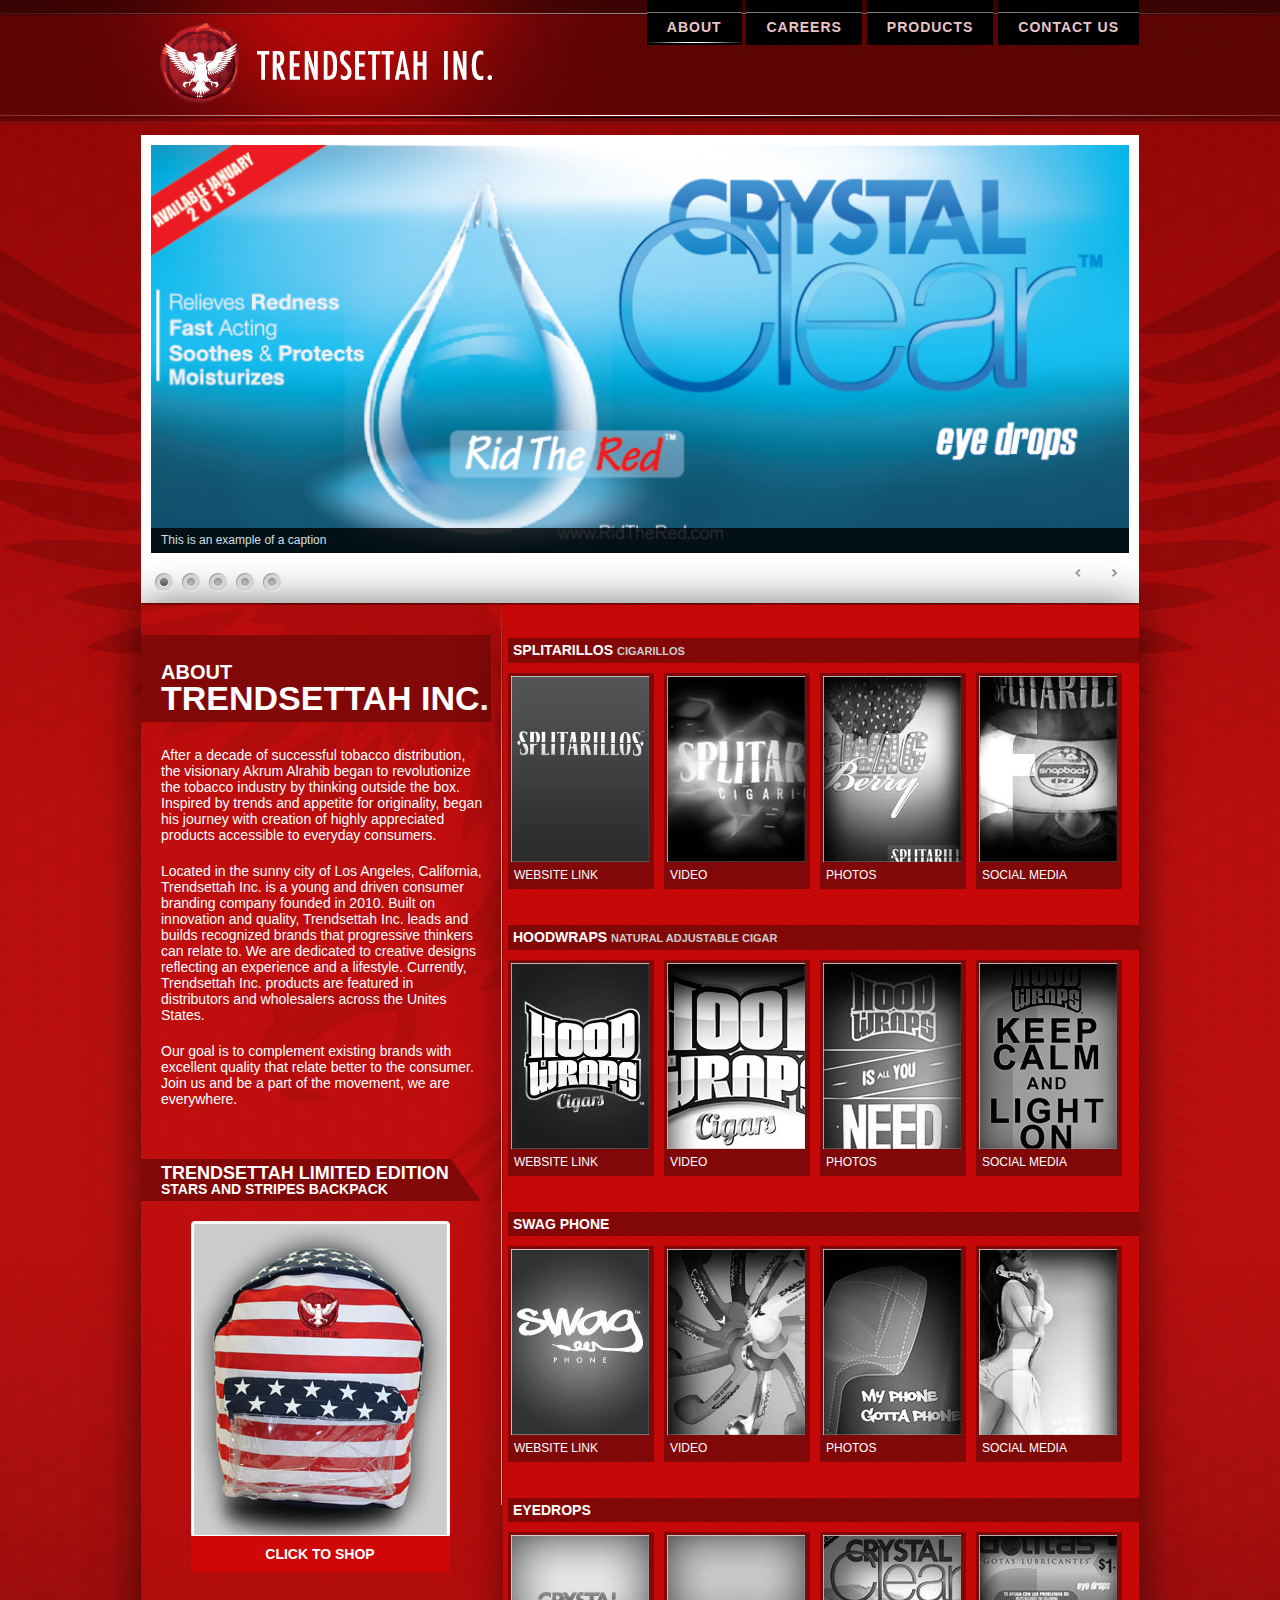
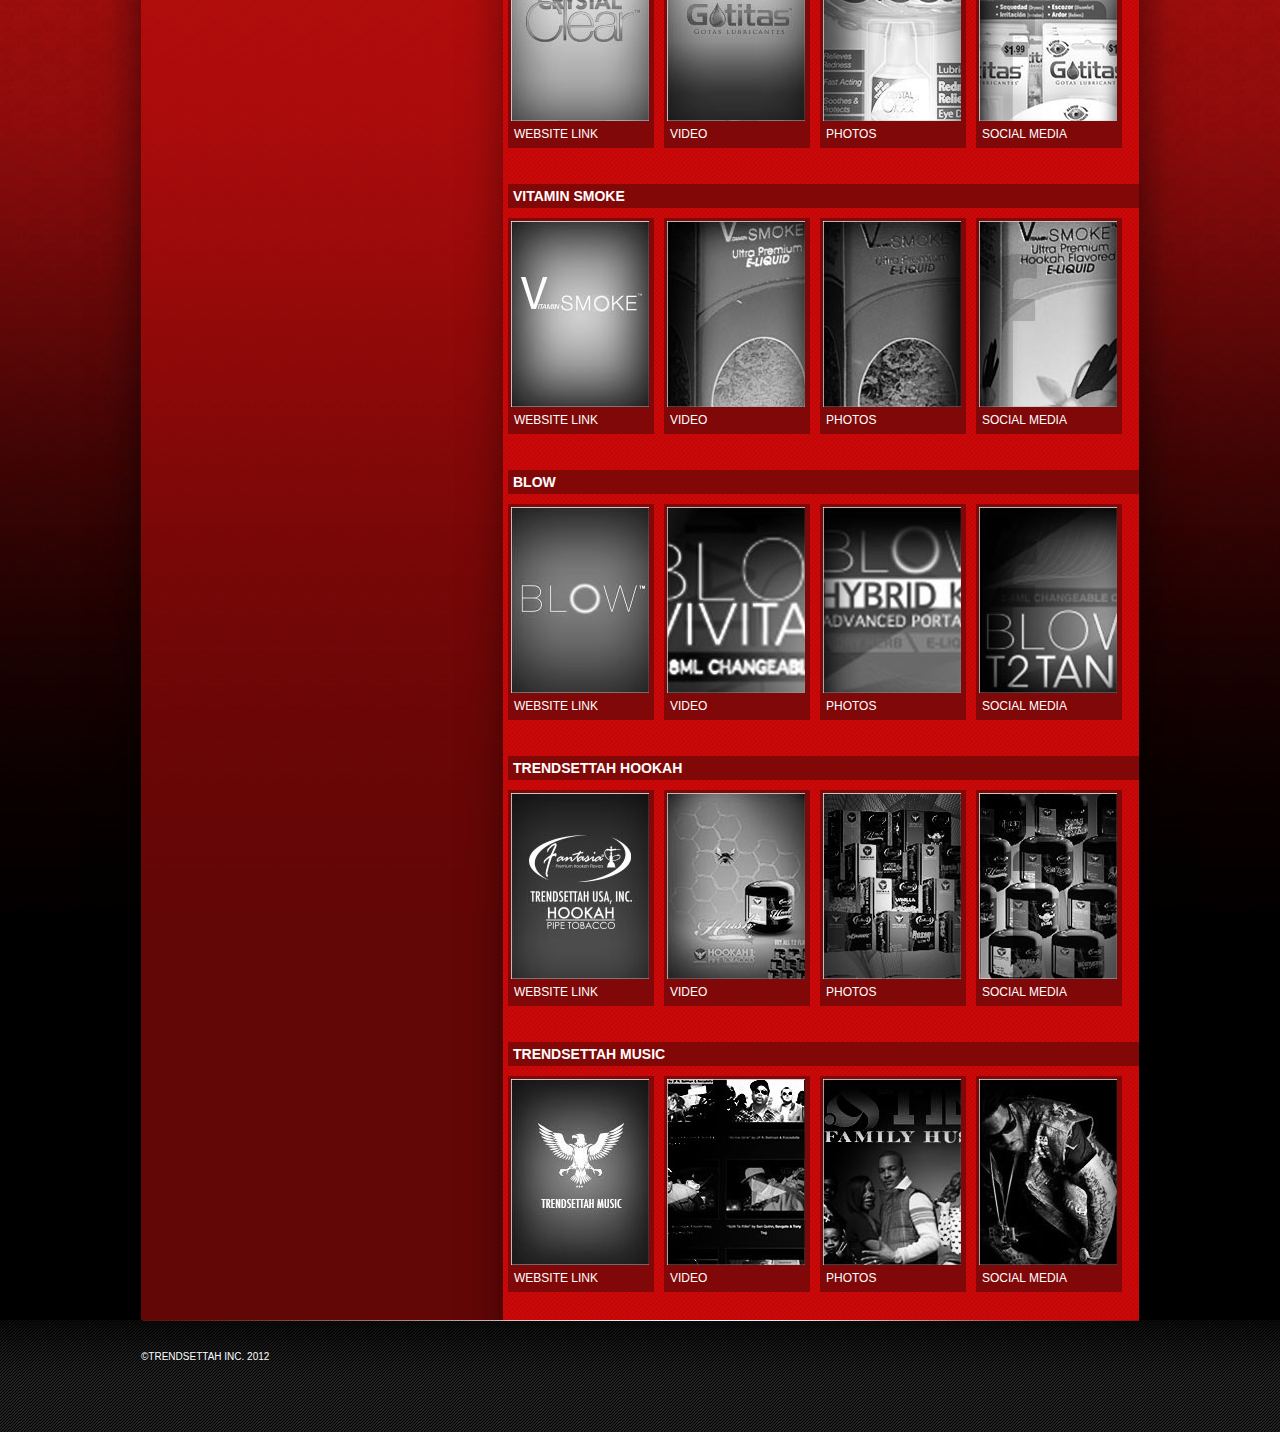
==== commit 87668034: "corrected styles for left label h1 from 36 to 34." ====
--- a/about.html
+++ b/about.html
@@ -110,7 +110,7 @@
                                 <section class="left-col left-float">
                                 	<section class="left-col-lable-box">
                                         <h2>ABOUT</h2>
-                                        <h1>TRENSETTAH INC.</h1>                                        
+                                        <h1>TRENDSETTAH INC.</h1>                                        
                                     </section>
                                     <section class="left-col-content-text">
 After a decade of successful tobacco distribution, the visionary Akrum Alrahib began to revolutionize the tobacco industry by thinking outside the box. Inspired by trends and appetite for originality, began his journey with creation of highly appreciated products accessible to everyday consumers.
--- a/css/styles.css
+++ b/css/styles.css
@@ -607,7 +607,7 @@
 
 .left-col-lable-box h1{
 	font-weight:bold;
-	font-size:36px;
+	font-size:34px;
 	line-height:18px;
 	margin:0;
 	padding:5px 0 0 0;
--- a/css/themes/light/light.css
+++ b/css/themes/light/light.css
@@ -38,15 +38,15 @@
 }
 .theme-light .nivo-controlNav a {
 	display:inline-block;
-	width:10px;
-	height:10px;
-	background:url(bullets.png) no-repeat;
+	width:23px;
+	height:23px;
+	background:url(bullets.png) 2px -2px no-repeat;
 	text-indent:-9999px;
 	border:0;
 	margin: 0 2px;
 }
 .theme-light .nivo-controlNav a.active {
-	background-position:0 100%;
+	background-position:2px 86%;
 }
 
 .theme-light .nivo-directionNav a {
